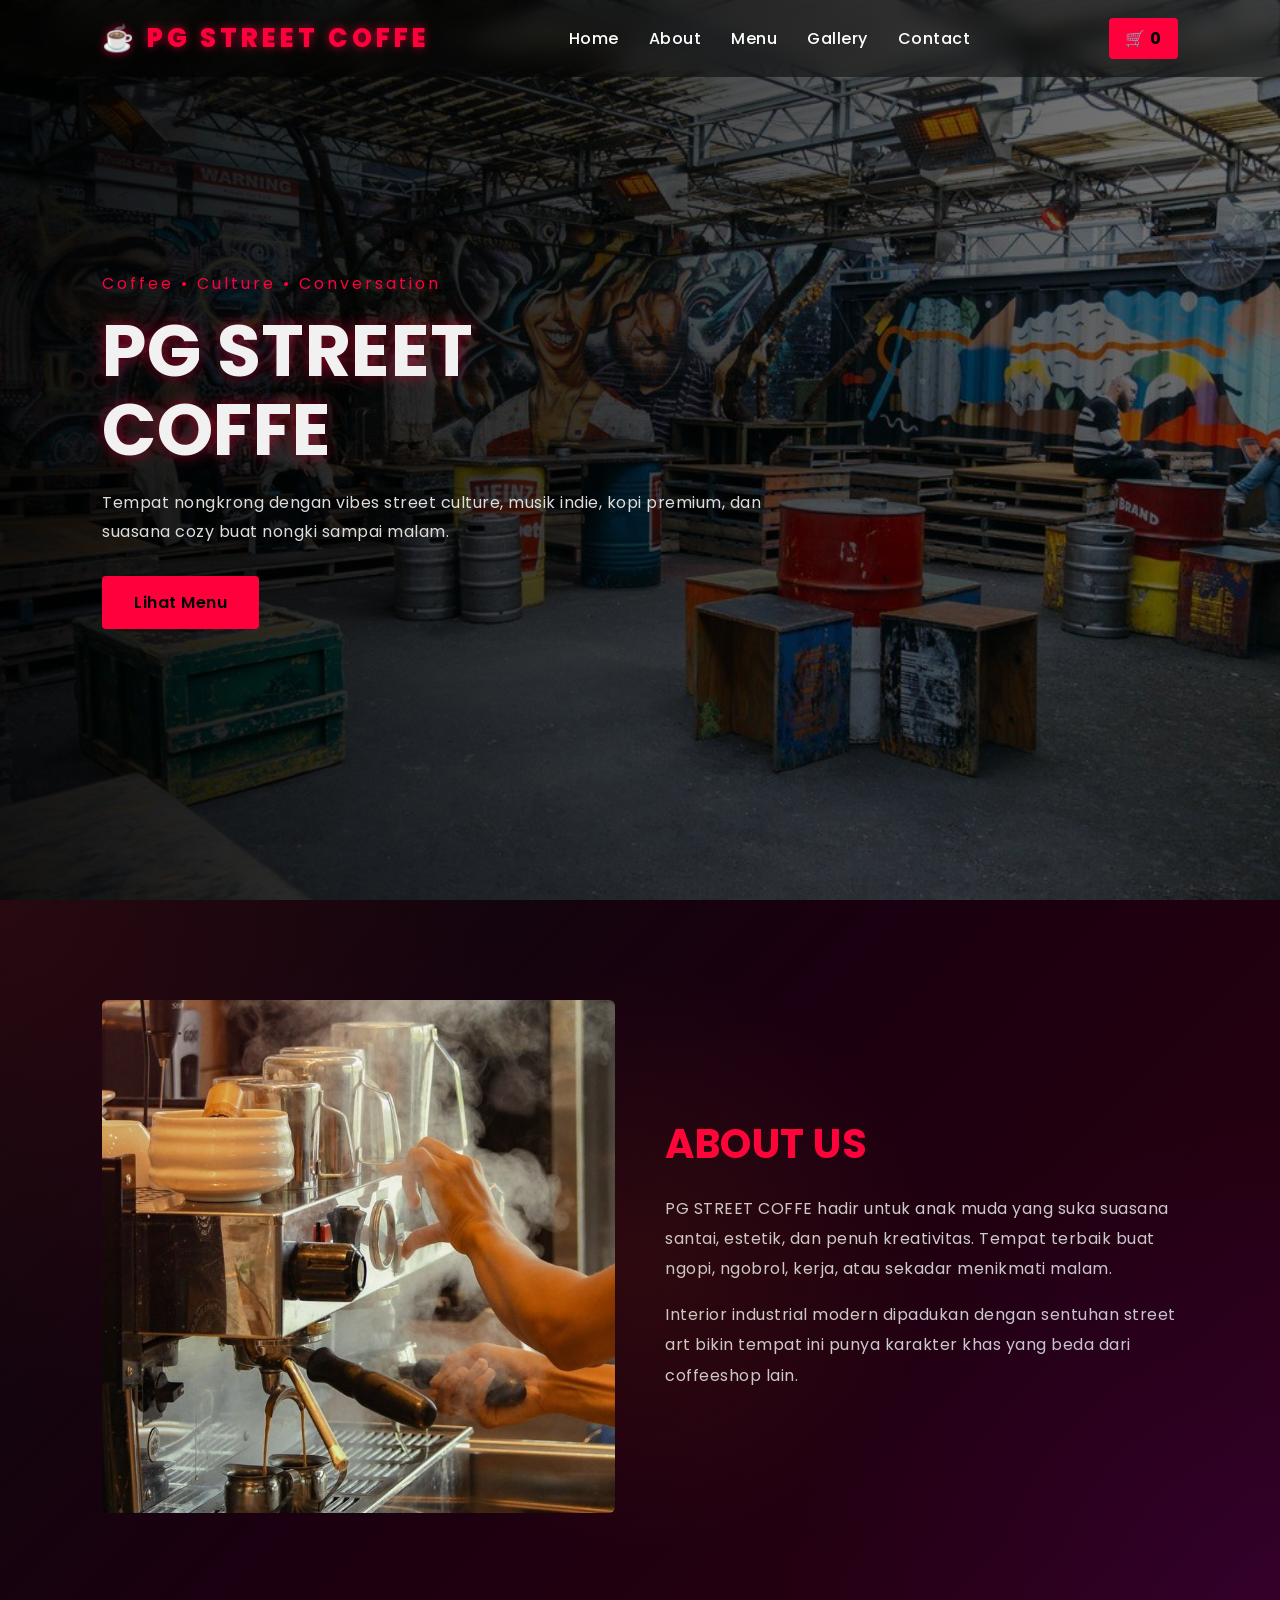
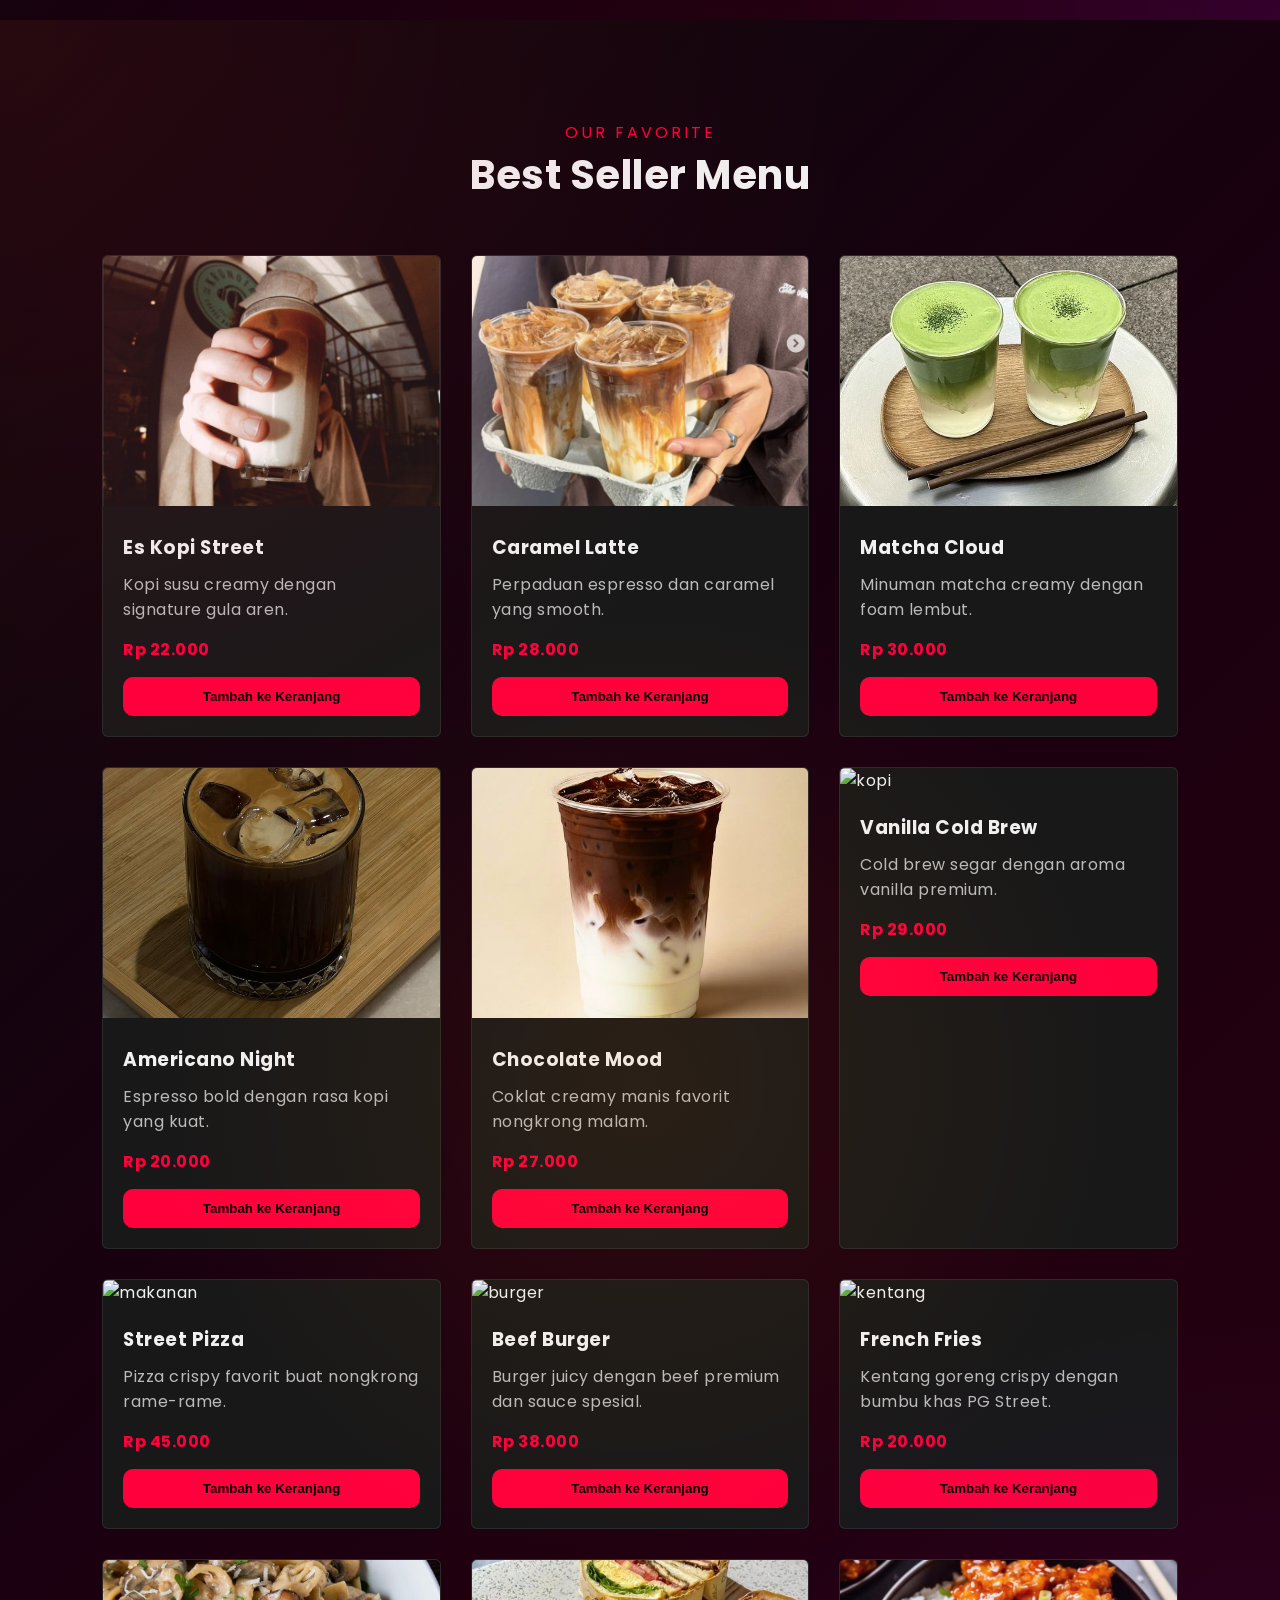
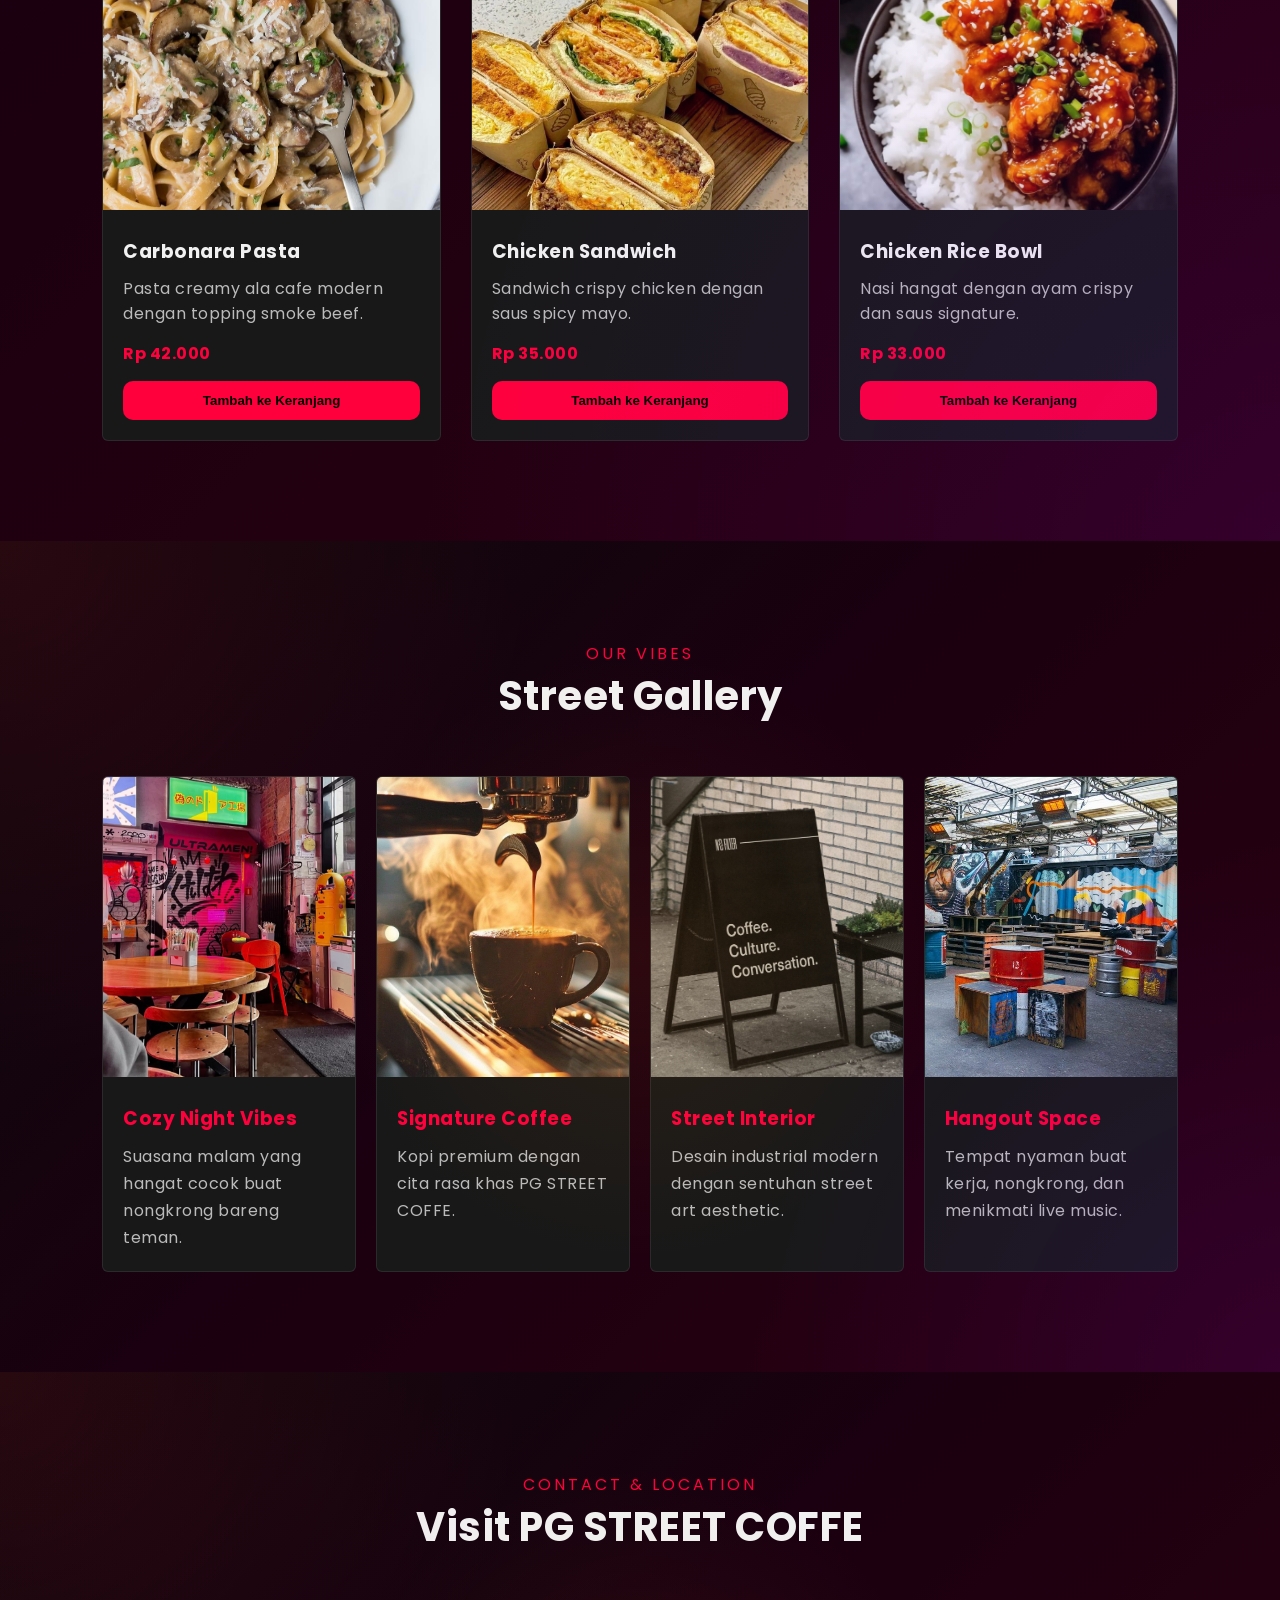
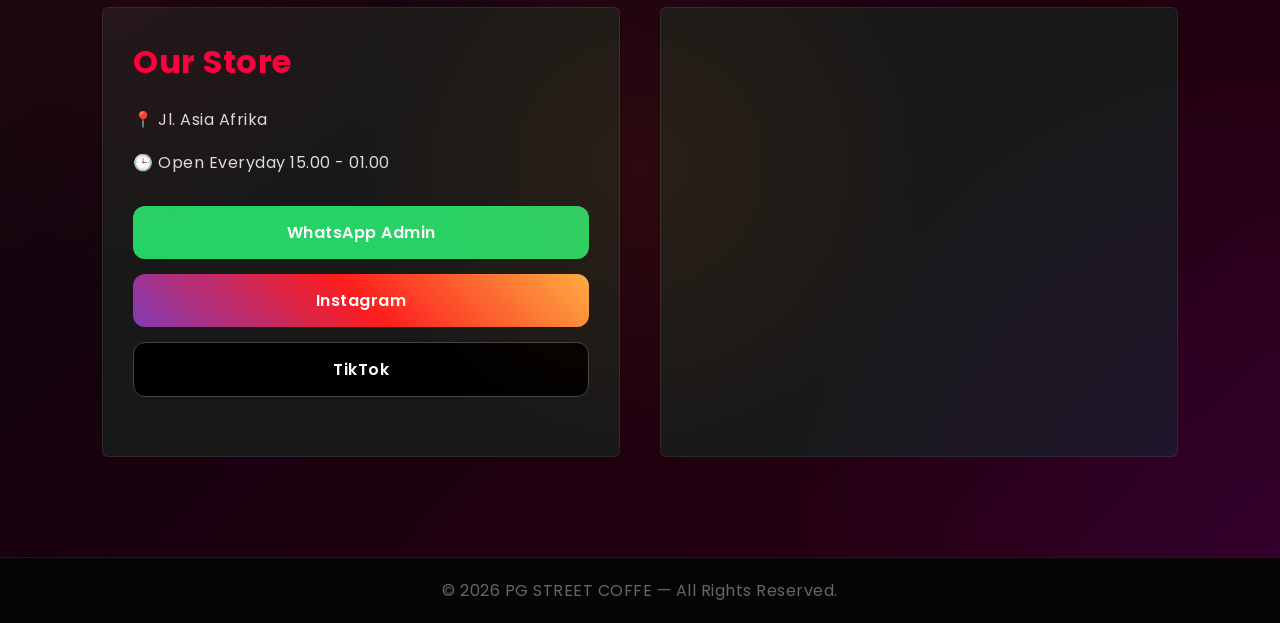
==== index.html @ f4e28481 "first commit" ====
<!DOCTYPE html>
<html lang="id">
<head>
  <meta charset="UTF-8" />
  <meta name="viewport" content="width=device-width, initial-scale=1.0" />
  <title>PG STREET COFFE</title>
  <link rel="stylesheet" href="style.css" />
  <link rel="preconnect" href="https://fonts.googleapis.com">
  <link rel="preconnect" href="https://fonts.gstatic.com" crossorigin>
  <link href="https://fonts.googleapis.com/css2?family=Poppins:wght@300;400;500;600;700&display=swap" rel="stylesheet">
</head>
<body>

  <!-- Navbar -->
  <header>
    <nav class="navbar">
      <h1 class="logo">☕ PG STREET COFFE</h1>

      <ul class="nav-links">
        <li><a href="#home">Home</a></li>
        <li><a href="#about">About</a></li>
        <li><a href="#menu">Menu</a></li>
        <li><a href="#gallery">Gallery</a></li>
        <li><a href="#contact">Contact</a></li>
      </ul>

      <a href="#checkout" class="cart-icon">
        🛒 <span id="cart-count">0</span>
      </a>

      <div class="menu-toggle" id="menu-toggle">
        <span></span>
        <span></span>
        <span></span>
      </div>
    </nav>
  </header>

  <!-- Hero -->
  <section class="hero" id="home">
    <div class="hero-overlay"></div>

    <div class="hero-content">
      <p class="tagline">Coffee • Culture • Conversation</p>
      <h2>PG STREET<br>COFFE</h2>
      <p class="desc">
        Tempat nongkrong dengan vibes street culture, musik indie,
        kopi premium, dan suasana cozy buat nongki sampai malam.
      </p>

      <a href="#menu" class="btn">Lihat Menu</a>
    </div>
  </section>

  <!-- About -->
  <section class="about" id="about">
    <div class="about-image">
      <img src="img/about.jpg" alt="coffee shop" />
    </div>

    <div class="about-text">
      <h2>ABOUT US</h2>
      <p>
        PG STREET COFFE hadir untuk anak muda yang suka suasana santai,
        estetik, dan penuh kreativitas. Tempat terbaik buat ngopi,
        ngobrol, kerja, atau sekadar menikmati malam.
      </p>

      <p>
        Interior industrial modern dipadukan dengan sentuhan street art
        bikin tempat ini punya karakter khas yang beda dari coffeeshop lain.
      </p>
    </div>
  </section>

  <!-- Menu -->
  <section class="menu" id="menu">
    <div class="section-title">
      <p>OUR FAVORITE</p>
      <h2>Best Seller Menu</h2>
    </div>

    <div class="menu-container">

      <div class="card">
        <img src="img/menu1.jpg" alt="kopi" />
        <div class="card-content">
          <h3>Es Kopi Street</h3>
          <p>Kopi susu creamy dengan signature gula aren.</p>
          <span>Rp 22.000</span>

          <button class="order-btn">Tambah ke Keranjang</button>
        </div>
      </div>

      <div class="card">
        <img src="img/menu2.jpg" alt="kopi" />
        <div class="card-content">
          <h3>Caramel Latte</h3>
          <p>Perpaduan espresso dan caramel yang smooth.</p>
          <span>Rp 28.000</span>

          <button class="order-btn">Tambah ke Keranjang</button>
        </div>
      </div>

      <div class="card">
        <img src="img/menu3.jpg" alt="kopi" />
        <div class="card-content">
          <h3>Matcha Cloud</h3>
          <p>Minuman matcha creamy dengan foam lembut.</p>
          <span>Rp 30.000</span>

          <button class="order-btn">Tambah ke Keranjang</button>
        </div>
      </div>

      <div class="card">
        <img src="img/menu4.jpg" alt="kopi" />
        <div class="card-content">
          <h3>Americano Night</h3>
          <p>Espresso bold dengan rasa kopi yang kuat.</p>
          <span>Rp 20.000</span>

          <button class="order-btn">Tambah ke Keranjang</button>
        </div>
      </div>

      <div class="card">
        <img src="img/menu5.jpg" alt="kopi" />
        <div class="card-content">
          <h3>Chocolate Mood</h3>
          <p>Coklat creamy manis favorit nongkrong malam.</p>
          <span>Rp 27.000</span>

          <button class="order-btn">Tambah ke Keranjang</button>
        </div>
      </div>

      <div class="card">
        <img src="img/menu6.jpg" alt="kopi" />
        <div class="card-content">
          <h3>Vanilla Cold Brew</h3>
          <p>Cold brew segar dengan aroma vanilla premium.</p>
          <span>Rp 29.000</span>

          <button class="order-btn">Tambah ke Keranjang</button>
        </div>
      </div>

      <!-- Menu Makanan -->

      <div class="card">
        <img src="https://images.unsplash.com/photo-1565299624946-b28f40a0ae38?q=80&w=1200&auto=format&fit=crop" alt="makanan" />
        <div class="card-content">
          <h3>Street Pizza</h3>
          <p>Pizza crispy favorit buat nongkrong rame-rame.</p>
          <span>Rp 45.000</span>

          <button class="order-btn">Tambah ke Keranjang</button>
        </div>
      </div>

      <div class="card">
        <img src="https://images.unsplash.com/photo-1550547660-d9450f859349?q=80&w=1200&auto=format&fit=crop" alt="burger" />
        <div class="card-content">
          <h3>Beef Burger</h3>
          <p>Burger juicy dengan beef premium dan sauce spesial.</p>
          <span>Rp 38.000</span>

          <button class="order-btn">Tambah ke Keranjang</button>
        </div>
      </div>

      <div class="card">
        <img src="https://images.unsplash.com/photo-1562967916-eb82221dfb92?q=80&w=1200&auto=format&fit=crop" alt="kentang" />
        <div class="card-content">
          <h3>French Fries</h3>
          <p>Kentang goreng crispy dengan bumbu khas PG Street.</p>
          <span>Rp 20.000</span>

          <button class="order-btn">Tambah ke Keranjang</button>
        </div>
      </div>

      <div class="card">
        <img src="img/makan4.jpg" alt="pasta" />
        <div class="card-content">
          <h3>Carbonara Pasta</h3>
          <p>Pasta creamy ala cafe modern dengan topping smoke beef.</p>
          <span>Rp 42.000</span>

          <button class="order-btn">Tambah ke Keranjang</button>
        </div>
      </div>

      <div class="card">
        <img src="img/makan5.jpg" alt="sandwich" />
        <div class="card-content">
          <h3>Chicken Sandwich</h3>
          <p>Sandwich crispy chicken dengan saus spicy mayo.</p>
          <span>Rp 35.000</span>

          <button class="order-btn">Tambah ke Keranjang</button>
        </div>
      </div>

      <div class="card">
        <img src="img/makan6.jpg" alt="rice bowl" />
        <div class="card-content">
          <h3>Chicken Rice Bowl</h3>
          <p>Nasi hangat dengan ayam crispy dan saus signature.</p>
          <span>Rp 33.000</span>

          <button class="order-btn">Tambah ke Keranjang</button>
        </div>
      </div>

    </div>
  </section>

  <!-- Gallery -->
  <section class="gallery" id="gallery">
    <div class="section-title">
      <p>OUR VIBES</p>
      <h2>Street Gallery</h2>
    </div>

    <div class="gallery-container">

      <div class="gallery-card">
        <img src="img/galery1.jpg" alt="gallery">
        <div class="gallery-info">
          <h3>Cozy Night Vibes</h3>
          <p>Suasana malam yang hangat cocok buat nongkrong bareng teman.</p>
        </div>
      </div>

      <div class="gallery-card">
        <img src="img/galery2.jpg" alt="gallery">
        <div class="gallery-info">
          <h3>Signature Coffee</h3>
          <p>Kopi premium dengan cita rasa khas PG STREET COFFE.</p>
        </div>
      </div>

      <div class="gallery-card">
        <img src="img/galery3.jpg" alt="gallery">
        <div class="gallery-info">
          <h3>Street Interior</h3>
          <p>Desain industrial modern dengan sentuhan street art aesthetic.</p>
        </div>
      </div>

      <div class="gallery-card">
        <img src="img/galery4.jpg" alt="gallery">
        <div class="gallery-info">
          <h3>Hangout Space</h3>
          <p>Tempat nyaman buat kerja, nongkrong, dan menikmati live music.</p>
        </div>
      </div>

    </div>
  </section>

  <!-- Contact -->
  <section class="contact" id="contact">

    <div class="section-title">
      <p>CONTACT & LOCATION</p>
      <h2>Visit PG STREET COFFE</h2>
    </div>

    <div class="contact-container">

      <div class="contact-box">
        <h2>Our Store</h2>

        <p>📍 Jl. Asia Afrika</p>
        <p>🕒 Open Everyday 15.00 - 01.00</p>

        <div class="social-icons">

          <a href="https://wa.me/6281234567890" target="_blank" class="social-btn whatsapp">
            WhatsApp Admin
          </a>

          <a href="https://instagram.com/pgstreetcoffe" target="_blank" class="social-btn instagram">
            Instagram
          </a>

          <a href="https://tiktok.com/@pgstreetcoffe" target="_blank" class="social-btn tiktok">
            TikTok
          </a>

        </div>
      </div>

      <div class="map-box">
        <iframe 
          src="https://www.google.com/maps/embed?pb=!1m18!1m12!1m3!1d3960.740470999212!2d107.60828687356543!3d-6.921597267744029!2m3!1f0!2f0!3f0!3m2!1i1024!2i768!4f13.1!3m3!1m2!1s0x2e68e62592fbeb5b%3A0x3f35bcf7f235386b!2sJl.%20Asia%20Afrika%2C%20Kota%20Bandung%2C%20Jawa%20Barat!5e0!3m2!1sid!2sid!4v1779712603893!5m2!1sid!2sid"
          width="100%"
          height="100%"
          style="border:0;"
          allowfullscreen=""
          loading="lazy">
        </iframe>
      </div>

    </div>
  </section>

  <!-- Sidebar Cart -->
  <div class="cart-sidebar" id="cart-sidebar">

    <div class="cart-header">
      <h2>🛒 Keranjang</h2>
      <button id="close-cart">✕</button>
    </div>

    <div class="cart-content">
      <h3>Menu Ditambahkan</h3>

      <div class="cart-items" id="cart-items">
        <p class="empty-cart">Belum ada menu ditambahkan.</p>
      </div>

      <p>Total Item : <span id="total-item">0</span></p>
      <p>Total Bayar : <span id="total-price">Rp 0</span></p>

      <h3>Pilih Pembayaran</h3>

      <div class="payment-methods">
        <button class="pay-btn">QRIS</button>
        <button class="pay-btn">Transfer Bank</button>
        <button class="pay-btn">Bayar Langsung</button>
      </div>

      <!-- Detail Pembayaran -->
      <div class="payment-detail" id="payment-detail"></div>

      <button class="checkout-btn" id="checkout-btn">
        Checkout Sekarang
      </button>

      <p id="success-message"></p>
    </div>
  </div>

  <!-- Overlay -->
  <div class="overlay" id="overlay"></div>

  <!-- Footer -->
  <footer>
    <p>© 2026 PG STREET COFFE — All Rights Reserved.</p>
  </footer>

  <script src="script.js"></script>
</body>
</html>
---- style.css ----
* {
  margin: 0;
  padding: 0;
  box-sizing: border-box;
  scroll-behavior: smooth;
}

body {
  font-family: 'Poppins', sans-serif;
  letter-spacing: 0.5px;
  background: #0a0a0a;
  color: #f1f1f1;
  background-image:
    linear-gradient(rgba(255,255,255,0.03) 1px, transparent 1px),
    linear-gradient(90deg, rgba(255,255,255,0.03) 1px, transparent 1px);
  background-size: 40px 40px;
}

/* Navbar */
header {
  position: fixed;
  width: 100%;
  top: 0;
  left: 0;
  z-index: 999;
  background: rgba(0,0,0,0.5);
  backdrop-filter: blur(10px);
}

.navbar {
  display: flex;
  justify-content: space-between;
  align-items: center;
  padding: 18px 8%;
  position: relative;
}

.logo {
  font-size: 1.6rem;
  font-weight: 800;
  color: #ff003c;
  letter-spacing: 4px;
  text-transform: uppercase;
  text-shadow: 0 0 10px rgba(255,0,60,0.7);
}

.nav-links {
  display: flex;
  list-style: none;
  gap: 30px;
}

.nav-links a {
  color: white;
  text-decoration: none;
  font-weight: 500;
  transition: 0.3s;
}

.nav-links a:hover {
  color: #ff003c;
}

.cart-icon {
  background: #ff003c;
  color: black !important;
  padding: 8px 16px;
  border-radius: 4px;
  font-weight: 700;
  text-decoration: none;
  display: flex;
  align-items: center;
  gap: 5px;
}

.cart-icon:hover {
  background: white;
}

.order-btn {
  margin-top: 15px;
  width: 100%;
  padding: 12px;
  border: none;
  border-radius: 10px;
  background: #ff003c;
  color: black;
  font-weight: 600;
  cursor: pointer;
  transition: 0.3s;
}

.order-btn:hover {
  background: white;
  transform: scale(1.03);
}

/* Hamburger */
.menu-toggle {
  display: none;
  position: relative;
  z-index: 1300;
  flex-direction: column;
  cursor: pointer;
  gap: 5px;
}

.menu-toggle span {
  width: 25px;
  height: 3px;
  background: #ff003c;
  box-shadow: 0 0 10px rgba(255,0,60,0.8);
}

/* Hero */
.hero {
  height: 100vh;
  background: url(img/bg.jpg) center/cover;
  position: relative;
  display: flex;
  align-items: center;
  padding: 0 8%;
}

.hero-overlay {
  position: absolute;
  inset: 0;
  background: linear-gradient(to right, rgba(0,0,0,0.9), rgba(0,0,0,0.5));
}

.hero-content {
  position: relative;
  z-index: 2;
  max-width: 700px;
}

.tagline {
  color: #ff003c;
  letter-spacing: 3px;
  margin-bottom: 15px;
}

.hero h2 {
  font-size: 4.5rem;
  line-height: 1.1;
  margin-bottom: 20px;
  text-transform: uppercase;
  text-shadow: 0 0 15px rgba(255,0,60,0.5);
}

.desc {
  color: #ddd;
  line-height: 1.8;
  margin-bottom: 30px;
}

.btn {
  display: inline-block;
  padding: 14px 32px;
  background: #ff003c;
  color: black;
  text-decoration: none;
  border-radius: 4px;
  font-weight: 600;
  transition: 0.3s;
}

.btn:hover {
  transform: translateY(-3px) scale(1.05);
  background: white;
  box-shadow: 0 0 20px rgba(255,0,60,0.7);
}

/* Shared Gradient Background */
.about,
.menu,
.gallery,
.contact {
  background: linear-gradient(
    135deg,
    #0a0a0a 0%,
    #1a0010 45%,
    #2b000f 100%
  );
  position: relative;
  overflow: hidden;
}

.about::before,
.menu::before,
.gallery::before,
.contact::before {
  content: '';
  position: absolute;
  inset: 0;
  background:
    radial-gradient(circle at top left, rgba(255,0,60,0.12), transparent 35%),
    radial-gradient(circle at bottom right, rgba(120,0,255,0.12), transparent 35%),
    radial-gradient(circle at center, rgba(255,120,0,0.08), transparent 40%);
  pointer-events: none;
}

/* About */
.about {
  display: grid;
  grid-template-columns: repeat(auto-fit, minmax(300px, 1fr));
  gap: 50px;
  align-items: center;
  padding: 100px 8%;
}

.about-image img {
  width: 100%;
  border-radius: 6px;
}

.about-text h2 {
  font-size: 2.5rem;
  margin-bottom: 20px;
  color: #ff003c;
}

.about-text p {
  line-height: 1.9;
  color: #ccc;
  margin-bottom: 15px;
}

/* Section Title */
.section-title {
  text-align: center;
  margin-bottom: 50px;
}

.section-title p {
  color: #ff003c;
  letter-spacing: 3px;
}

.section-title h2 {
  font-size: 2.5rem;
}

/* Menu */
.menu {
  padding: 100px 8%;
}

.menu-container {
  display: grid;
  grid-template-columns: repeat(auto-fit, minmax(250px, 1fr));
  gap: 30px;
}

.card {
  background: #181818;
  border: 1px solid rgba(255,255,255,0.08);
  border-radius: 6px;
  overflow: hidden;
  transition: 0.3s;
}

.card:hover {
  transform: translateY(-10px) rotate(-1deg);
  border-color: #ff003c;
  box-shadow: 0 0 20px rgba(255,0,60,0.4);
}

.card img {
  width: 100%;
  height: 250px;
  object-fit: cover;
}

.card-content {
  padding: 20px;
}

.card-content h3 {
  margin-bottom: 10px;
}

.card-content p {
  color: #bbb;
  margin-bottom: 15px;
}

.card-content span {
  color: #ff003c;
  font-weight: 700;
}

/* Gallery */
.gallery {
  padding: 100px 8%;
}

.gallery-container {
  display: grid;
  grid-template-columns: repeat(auto-fit, minmax(250px, 1fr));
  gap: 20px;
}

.gallery-card {
  background: #181818;
  border: 1px solid rgba(255,255,255,0.08);
  border-radius: 6px;
  overflow: hidden;
  transition: 0.3s;
}

.gallery-card:hover {
  transform: translateY(-8px) rotate(1deg);
  border-color: #ff003c;
  box-shadow: 0 0 20px rgba(255,0,60,0.4);
}

.gallery-container img {
  width: 100%;
  height: 300px;
  object-fit: cover;
  transition: 0.3s;
}

.gallery-container img:hover {
  transform: scale(1.05);
}

.gallery-info {
  padding: 20px;
}

.gallery-info h3 {
  margin-bottom: 10px;
  color: #ff003c;
}

.gallery-info p {
  color: #bbb;
  line-height: 1.7;
}

/* Contact */
.contact {
  padding: 100px 8%;
}

.contact-container {
  display: grid;
  grid-template-columns: repeat(auto-fit, minmax(320px, 1fr));
  gap: 40px;
  margin-top: 50px;
}

.contact-box,
.map-box {
  background: #181818;
  border: 1px solid rgba(255,255,255,0.08);
  border-radius: 6px;
  overflow: hidden;
  padding: 30px;
}

.contact-box h2 {
  font-size: 2rem;
  margin-bottom: 20px;
  color: #ff003c;
}

.contact-box p {
  margin-bottom: 15px;
  color: #ddd;
  line-height: 1.7;
}

.social-icons {
  display: flex;
  flex-direction: column;
  gap: 15px;
  margin-top: 30px;
}

.social-btn {
  text-decoration: none;
  padding: 14px;
  border-radius: 12px;
  text-align: center;
  font-weight: 600;
  transition: 0.3s;
  color: white;
}

.social-btn:hover {
  transform: translateY(-3px) scale(1.03);
  box-shadow: 0 0 15px rgba(255,0,60,0.5);
}

.whatsapp {
  background: #25D366;
}

.instagram {
  background: linear-gradient(45deg, #833AB4, #FD1D1D, #FCAF45);
}

.tiktok {
  background: #000;
  border: 1px solid #444;
}

.map-box {
  min-height: 450px;
  padding: 0;
}

.map-box iframe {
  width: 100%;
  height: 100%;
}

/* Checkout */
/* Sidebar Cart */
.cart-sidebar {
  position: fixed;
  top: 0;
  right: -400px;
  width: 350px;
  height: 100vh;
  background: #161616;
  z-index: 2000;
  transition: 0.4s;
  box-shadow: -5px 0 20px rgba(0,0,0,0.5);
  padding: 25px;
  overflow-y: auto;
  scrollbar-width: thin;
  scrollbar-color: #f5b041 #222;
}

.cart-sidebar.active {
  right: 0;
}

.cart-header {
  display: flex;
  justify-content: space-between;
  align-items: center;
  margin-bottom: 30px;
}

.cart-header h2 {
  color: #ff003c;
}

#close-cart {
  background: transparent;
  border: none;
  color: white;
  font-size: 1.5rem;
  cursor: pointer;
}

.cart-sidebar::-webkit-scrollbar {
  width: 8px;
}

.cart-sidebar::-webkit-scrollbar-track {
  background: #222;
}

.cart-sidebar::-webkit-scrollbar-thumb {
  background: #ff003c;
  border-radius: 6px;
}

.cart-content {
  padding-bottom: 120px;
}

.cart-items {
  margin-bottom: 25px;
}

.cart-item {
  display: flex;
  justify-content: space-between;
  align-items: center;
  background: #222;
  padding: 12px 15px;
  border-radius: 12px;
  margin-bottom: 12px;
}

.cart-item h4 {
  font-size: 0.95rem;
  margin-bottom: 5px;
}

.cart-item span {
  color: #ff003c;
  font-weight: 600;
}

.empty-cart {
  color: #777;
  font-size: 0.95rem;
}

.cart-content p {
  margin-bottom: 15px;
  color: #ddd;
}

.cart-content h3 {
  margin-top: 30px;
  margin-bottom: 15px;
}

.payment-methods {
  display: flex;
  flex-direction: column;
  gap: 12px;
  margin-bottom: 25px;
}

.pay-btn {
  padding: 14px;
  border: none;
  border-radius: 12px;
  background: #2a2a2a;
  color: white;
  cursor: pointer;
  transition: 0.3s;
}

.pay-btn:hover,
.pay-btn.active {
  background: #ff003c;
  color: black;
}

.checkout-btn {
  width: 100%;
  padding: 15px;
  border: none;
  border-radius: 4px;
  background: #ff003c;
  color: black;
  font-weight: 700;
  cursor: pointer;
  transition: 0.3s;
}

.checkout-btn:hover {
  background: white;
}

#success-message {
  margin-top: 20px;
  color: #ff003c;
  font-weight: 600;
}

.payment-detail {
  margin-bottom: 25px;
  background: #222;
  padding: 20px;
  border-radius: 15px;
  display: none;
}

.payment-detail.active {
  display: block;
}

.payment-detail img {
  width: 200px;
  margin-top: 15px;
  border-radius: 10px;
}

.payment-detail p {
  color: #ddd;
  margin-top: 10px;
  line-height: 1.7;
}

.overlay {
  position: fixed;
  inset: 0;
  background: rgba(0,0,0,0.5);
  opacity: 0;
  visibility: hidden;
  transition: 0.3s;
  z-index: 1500;
}

.overlay.active {
  opacity: 1;
  visibility: visible;
}

/* Footer */
footer {
  padding: 20px;
  text-align: center;
  background: #050505;
  color: #666;
  border-top: 1px solid rgba(255,0,60,0.3);
}

/* Responsive */
@media(max-width: 768px) {

  .hero h2 {
    font-size: 2.5rem;
  }

  .navbar {
    position: relative;
  }

  .nav-links {
    position: fixed;
    top: 0;
    right: -100%;
    width: 260px;
    height: 100vh;
    background: #111;
    flex-direction: column;
    padding: 100px 40px;
    transition: 0.4s;
    z-index: 1200;
  }

  .nav-links.active {
    right: 0;
  }

  .cart-icon {
    position: absolute;
    right: 60px;
    top: 50%;
    transform: translateY(-50%);
    padding: 8px 14px;
    font-size: 0.95rem;
    display: flex;
    align-items: center;
    gap: 5px;
  }

  .menu-toggle {
    display: flex;
    z-index: 1300;
  }
}
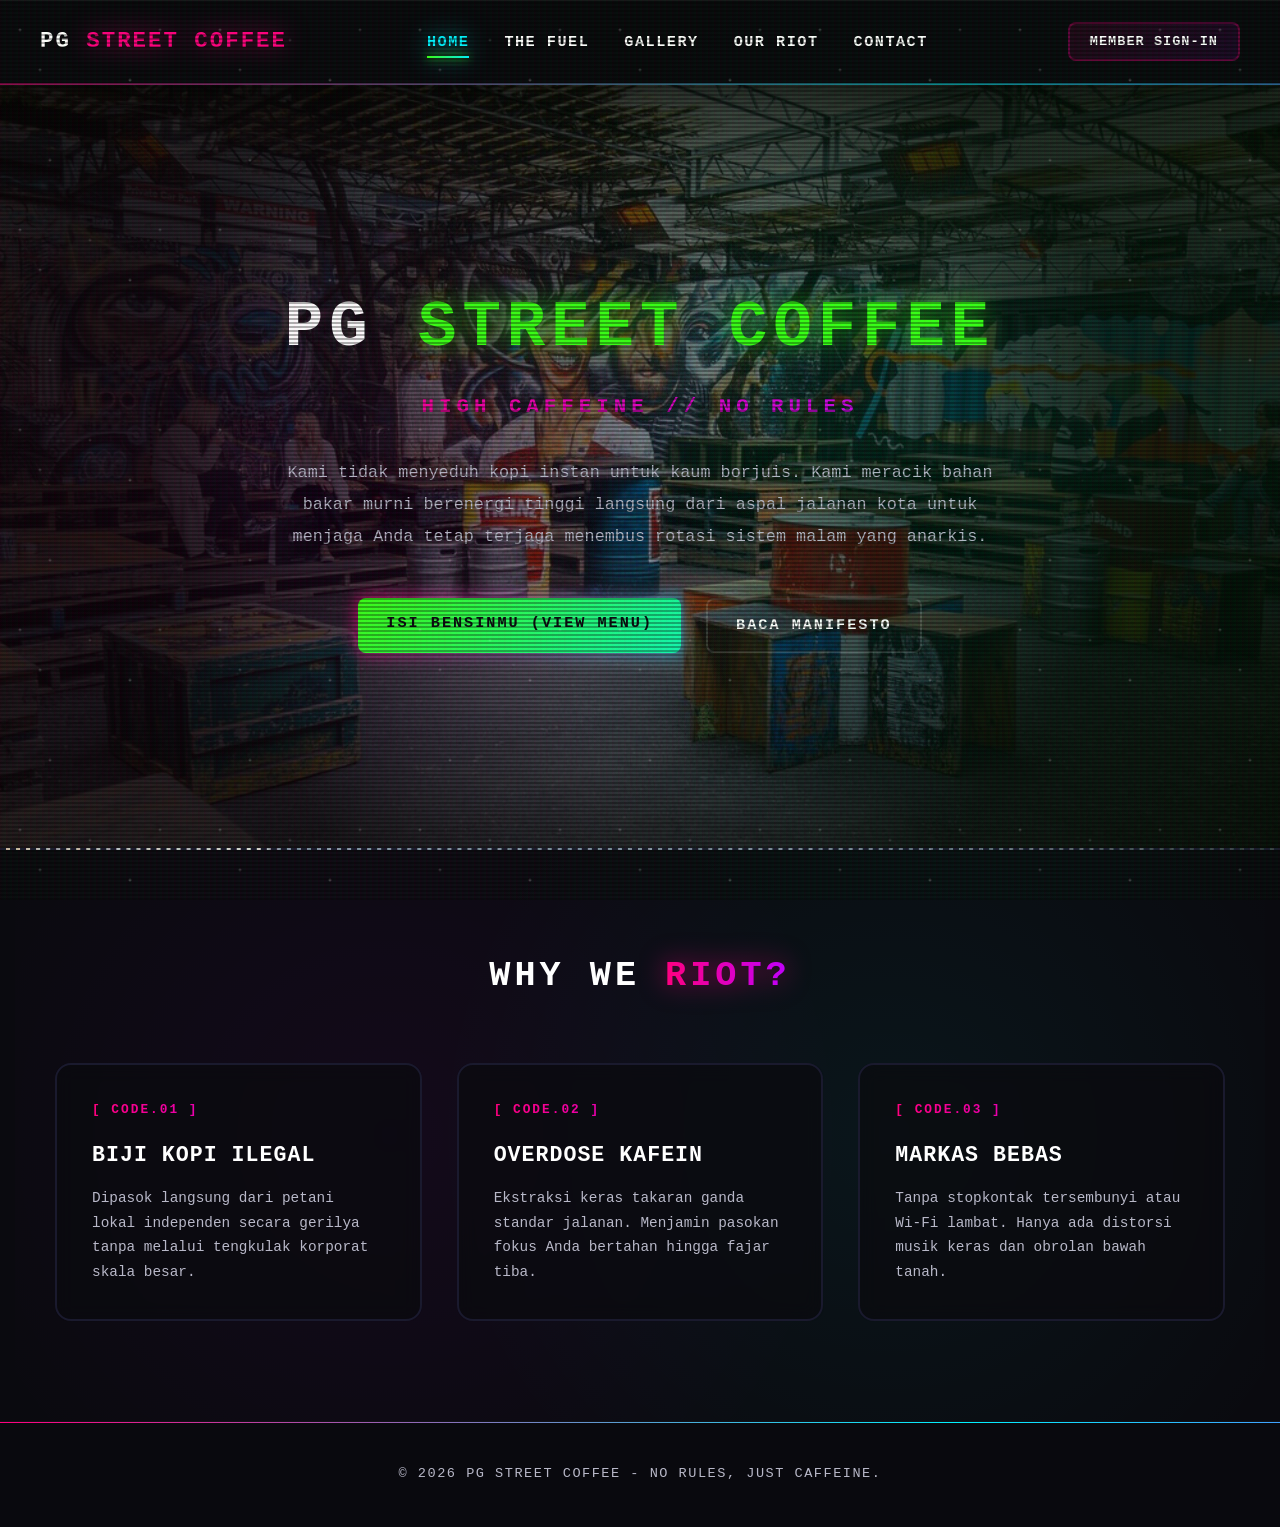
==== commit 3c1c88e5: "Perbaikan semua file" ====
--- a/index.html
+++ b/index.html
@@ -1,360 +1,174 @@
 <!DOCTYPE html>
 <html lang="id">
 <head>
-  <meta charset="UTF-8" />
-  <meta name="viewport" content="width=device-width, initial-scale=1.0" />
-  <title>PG STREET COFFE</title>
-  <link rel="stylesheet" href="style.css" />
-  <link rel="preconnect" href="https://fonts.googleapis.com">
-  <link rel="preconnect" href="https://fonts.gstatic.com" crossorigin>
-  <link href="https://fonts.googleapis.com/css2?family=Poppins:wght@300;400;500;600;700&display=swap" rel="stylesheet">
+    <meta charset="UTF-8">
+    <meta name="viewport" content="width=device-width, initial-scale=1.0">
+    <title>PG STREET COFFEE</title>
+    <link rel="stylesheet" href="style.css">
 </head>
 <body>
 
-  <!-- Navbar -->
-  <header>
     <nav class="navbar">
-      <h1 class="logo">☕ PG STREET COFFE</h1>
+        <button id="hamburger-menu" class="hamburger">&#9776;</button>
+        <div class="nav-logo">PG <span>STREET COFFEE</span></div>
+        <ul class="nav-links" id="nav-links-container">
+            <li><a href="index.html" class="active-page">HOME</a></li>
+            <li><a href="menu.html">THE FUEL</a></li>
+            <li><a href="gallery.html">GALLERY</a></li>
+            <li><a href="about.html">OUR RIOT</a></li>
+            <li><a href="contact.html">CONTACT</a></li>
+            <li class="auth-only hidden"><a href="dashboard.html">DASHBOARD</a></li>
+            <li class="auth-only hidden"><a href="profile.html">PROFILE</a></li>
+        </ul>
+        <div class="nav-actions">
+            <a href="#" id="cart-trigger" class="cart-punk-link auth-only">
+                <span class="cart-punk-icon">🛒</span>
+                <span id="cart-count" class="cart-punk-badge">0</span>
+            </a>
+            <button id="auth-trigger" class="btn-nav">MEMBER SIGN-IN</button>
+        </div>
+    </nav>
 
-      <ul class="nav-links">
-        <li><a href="#home">Home</a></li>
-        <li><a href="#about">About</a></li>
-        <li><a href="#menu">Menu</a></li>
-        <li><a href="#gallery">Gallery</a></li>
-        <li><a href="#contact">Contact</a></li>
-      </ul>
+    <header class="hero">
+        <div class="hero-content">
+            <h1 class="brand-logo">PG <span>STREET COFFEE</span></h1>
+            <div class="tagline">HIGH CAFFEINE // NO RULES</div>
+            <p class="sub-tagline">
+                Kami tidak menyeduh kopi instan untuk kaum borjuis. Kami meracik bahan bakar murni 
+                berenergi tinggi langsung dari aspal jalanan kota untuk menjaga Anda tetap terjaga 
+                menembus rotasi sistem malam yang anarkis.
+            </p>
+            <div class="hero-buttons">
+                <a href="menu.html" class="btn-punk">ISI BENSINMU (VIEW MENU)</a>
+                <a href="about.html" class="btn-punk-outline">BACA MANIFESTO</a>
+            </div>
+        </div>
+    </header>
 
-      <a href="#checkout" class="cart-icon">
-        🛒 <span id="cart-count">0</span>
-      </a>
+    <section class="highlight-section">
+        <h2 class="section-title">WHY WE <span>RIOT?</span></h2>
+        <div class="highlight-grid">
+            <div class="highlight-card">
+                <span class="card-tag">[ CODE.01 ]</span>
+                <h3>BIJI KOPI ILEGAL</h3>
+                <p>Dipasok langsung dari petani lokal independen secara gerilya tanpa melalui tengkulak korporat skala besar.</p>
+            </div>
+            <div class="highlight-card">
+                <span class="card-tag">[ CODE.02 ]</span>
+                <h3>OVERDOSE KAFEIN</h3>
+                <p>Ekstraksi keras takaran ganda standar jalanan. Menjamin pasokan fokus Anda bertahan hingga fajar tiba.</p>
+            </div>
+            <div class="highlight-card">
+                <span class="card-tag">[ CODE.03 ]</span>
+                <h3>MARKAS BEBAS</h3>
+                <p>Tanpa stopkontak tersembunyi atau Wi-Fi lambat. Hanya ada distorsi musik keras dan obrolan bawah tanah.</p>
+            </div>
+        </div>
+    </section>
 
-      <div class="menu-toggle" id="menu-toggle">
-        <span></span>
-        <span></span>
-        <span></span>
-      </div>
-    </nav>
-  </header>
-
-  <!-- Hero -->
-  <section class="hero" id="home">
-    <div class="hero-overlay"></div>
-
-    <div class="hero-content">
-      <p class="tagline">Coffee • Culture • Conversation</p>
-      <h2>PG STREET<br>COFFE</h2>
-      <p class="desc">
-        Tempat nongkrong dengan vibes street culture, musik indie,
-        kopi premium, dan suasana cozy buat nongki sampai malam.
-      </p>
-
-      <a href="#menu" class="btn">Lihat Menu</a>
-    </div>
-  </section>
-
-  <!-- About -->
-  <section class="about" id="about">
-    <div class="about-image">
-      <img src="img/about.jpg" alt="coffee shop" />
+    <!-- AUTH MODAL -->
+    <div class="auth-modal" id="auth-modal">
+        <div class="modal-box">
+            <button class="close-btn" id="close-auth">&times;</button>
+            <div id="login-form-wrapper">
+                <h2 class="modal-title">SQUAD <span>SIGN-IN</span></h2>
+                <form id="login-form">
+                    <div class="input-group">
+                        <label>SQUAD EMAIL</label>
+                        <input type="email" required placeholder="rebel@cyber.com">
+                    </div>
+                    <div class="input-group">
+                        <label>PASSWORD SECURITY</label>
+                        <input type="password" required placeholder="••••••••">
+                    </div>
+                    <button type="submit" class="btn-punk btn-block">MASUK MARKAS</button>
+                </form>
+                <p class="switch-text">Belum terdaftar? <a href="#" id="to-register">Buat ID Rebel Baru</a></p>
+            </div>
+            <div id="register-form-wrapper" class="hidden">
+                <h2 class="modal-title">CREATE <span>REBEL ID</span></h2>
+                <form id="register-form">
+                    <div class="input-group">
+                        <label>NAMA ALIAS (NICKNAME)</label>
+                        <input type="text" required placeholder="X-Graffiti-X">
+                    </div>
+                    <div class="input-group">
+                        <label>SQUAD EMAIL</label>
+                        <input type="email" required placeholder="rebel@cyber.com">
+                    </div>
+                    <div class="input-group">
+                        <label>PASSWORD SECURITY</label>
+                        <input type="password" required placeholder="••••••••">
+                    </div>
+                    <button type="submit" class="btn-punk btn-block">DAFTARKAN SQUAD</button>
+                </form>
+                <p class="switch-text">Sudah punya ID? <a href="#" id="to-login">Kembali Login</a></p>
+            </div>
+        </div>
     </div>
 
-    <div class="about-text">
-      <h2>ABOUT US</h2>
-      <p>
-        PG STREET COFFE hadir untuk anak muda yang suka suasana santai,
-        estetik, dan penuh kreativitas. Tempat terbaik buat ngopi,
-        ngobrol, kerja, atau sekadar menikmati malam.
-      </p>
-
-      <p>
-        Interior industrial modern dipadukan dengan sentuhan street art
-        bikin tempat ini punya karakter khas yang beda dari coffeeshop lain.
-      </p>
-    </div>
-  </section>
-
-  <!-- Menu -->
-  <section class="menu" id="menu">
-    <div class="section-title">
-      <p>OUR FAVORITE</p>
-      <h2>Best Seller Menu</h2>
+    <!-- CART MODAL -->
+    <div class="auth-modal" id="cart-modal">
+        <div class="modal-box" style="border-color: #ff007f; box-shadow: 10px 10px 0px #39ff14;">
+            <button class="close-btn" id="close-cart">&times;</button>
+            <h2 class="modal-title">YOUR <span>ORDERS</span></h2>
+            <div id="cart-items-container" style="max-height: 240px; overflow-y: auto; margin-bottom: 20px;"></div>
+            <div style="display: flex; justify-content: space-between; border-top: 2px dashed #222; padding-top: 15px; margin-bottom: 25px; font-size: 1.2rem;">
+                <span>TOTAL BELANJA:</span>
+                <span id="cart-total-price" style="color: #39ff14;">IDR 0K</span>
+            </div>
+            <button id="btn-next-checkout" class="btn-punk btn-block">LANJUT KE PEMBAYARAN</button>
+        </div>
     </div>
 
-    <div class="menu-container">
-
-      <div class="card">
-        <img src="img/menu1.jpg" alt="kopi" />
-        <div class="card-content">
-          <h3>Es Kopi Street</h3>
-          <p>Kopi susu creamy dengan signature gula aren.</p>
-          <span>Rp 22.000</span>
-
-          <button class="order-btn">Tambah ke Keranjang</button>
+    <!-- CHECKOUT MODAL -->
+    <div class="auth-modal" id="checkout-modal">
+        <div class="modal-box" style="border-color: #39ff14; box-shadow: 10px 10px 0px #ff007f;">
+            <button class="close-btn" id="close-checkout">&times;</button>
+            <h2 class="modal-title">PILIH <span>PAYMENT</span></h2>
+            <div style="margin-bottom: 30px;">
+                <div class="method-group-punk">
+                    <label class="method-option">
+                        <input type="radio" name="punk-pay" value="qris" checked>
+                        <div class="method-card">
+                            <span class="method-icon">📱 QR</span>
+                            <div class="method-text">
+                                <h4>QRIS</h4>
+                                <p>Pindai QR untuk pembayaran cepat.</p>
+                            </div>
+                        </div>
+                    </label>
+                    <label class="method-option">
+                        <input type="radio" name="punk-pay" value="bank">
+                        <div class="method-card">
+                            <span class="method-icon">🏦</span>
+                            <div class="method-text">
+                                <h4>TRANSFER BANK</h4>
+                                <p>Instruksi transfer dan nomor rekening akan ditampilkan.</p>
+                            </div>
+                        </div>
+                    </label>
+                    <label class="method-option">
+                        <input type="radio" name="punk-pay" value="cod">
+                        <div class="method-card">
+                            <span class="method-icon">💵</span>
+                            <div class="method-text">
+                                <h4>CASH ON DELIVERY</h4>
+                                <p>Bayar tunai di tempat kurir.</p>
+                            </div>
+                        </div>
+                    </label>
+                </div>
+            </div>
+            <button id="btn-checkout-punk" class="btn-punk btn-block" style="background-color: #39ff14; color: #000; border-color: #ff007f;">KONFIRMASI & BAYAR</button>
         </div>
-      </div>
-
-      <div class="card">
-        <img src="img/menu2.jpg" alt="kopi" />
-        <div class="card-content">
-          <h3>Caramel Latte</h3>
-          <p>Perpaduan espresso dan caramel yang smooth.</p>
-          <span>Rp 28.000</span>
-
-          <button class="order-btn">Tambah ke Keranjang</button>
-        </div>
-      </div>
-
-      <div class="card">
-        <img src="img/menu3.jpg" alt="kopi" />
-        <div class="card-content">
-          <h3>Matcha Cloud</h3>
-          <p>Minuman matcha creamy dengan foam lembut.</p>
-          <span>Rp 30.000</span>
-
-          <button class="order-btn">Tambah ke Keranjang</button>
-        </div>
-      </div>
-
-      <div class="card">
-        <img src="img/menu4.jpg" alt="kopi" />
-        <div class="card-content">
-          <h3>Americano Night</h3>
-          <p>Espresso bold dengan rasa kopi yang kuat.</p>
-          <span>Rp 20.000</span>
-
-          <button class="order-btn">Tambah ke Keranjang</button>
-        </div>
-      </div>
-
-      <div class="card">
-        <img src="img/menu5.jpg" alt="kopi" />
-        <div class="card-content">
-          <h3>Chocolate Mood</h3>
-          <p>Coklat creamy manis favorit nongkrong malam.</p>
-          <span>Rp 27.000</span>
-
-          <button class="order-btn">Tambah ke Keranjang</button>
-        </div>
-      </div>
-
-      <div class="card">
-        <img src="img/menu6.jpg" alt="kopi" />
-        <div class="card-content">
-          <h3>Vanilla Cold Brew</h3>
-          <p>Cold brew segar dengan aroma vanilla premium.</p>
-          <span>Rp 29.000</span>
-
-          <button class="order-btn">Tambah ke Keranjang</button>
-        </div>
-      </div>
-
-      <!-- Menu Makanan -->
-
-      <div class="card">
-        <img src="https://images.unsplash.com/photo-1565299624946-b28f40a0ae38?q=80&w=1200&auto=format&fit=crop" alt="makanan" />
-        <div class="card-content">
-          <h3>Street Pizza</h3>
-          <p>Pizza crispy favorit buat nongkrong rame-rame.</p>
-          <span>Rp 45.000</span>
-
-          <button class="order-btn">Tambah ke Keranjang</button>
-        </div>
-      </div>
-
-      <div class="card">
-        <img src="https://images.unsplash.com/photo-1550547660-d9450f859349?q=80&w=1200&auto=format&fit=crop" alt="burger" />
-        <div class="card-content">
-          <h3>Beef Burger</h3>
-          <p>Burger juicy dengan beef premium dan sauce spesial.</p>
-          <span>Rp 38.000</span>
-
-          <button class="order-btn">Tambah ke Keranjang</button>
-        </div>
-      </div>
-
-      <div class="card">
-        <img src="https://images.unsplash.com/photo-1562967916-eb82221dfb92?q=80&w=1200&auto=format&fit=crop" alt="kentang" />
-        <div class="card-content">
-          <h3>French Fries</h3>
-          <p>Kentang goreng crispy dengan bumbu khas PG Street.</p>
-          <span>Rp 20.000</span>
-
-          <button class="order-btn">Tambah ke Keranjang</button>
-        </div>
-      </div>
-
-      <div class="card">
-        <img src="img/makan4.jpg" alt="pasta" />
-        <div class="card-content">
-          <h3>Carbonara Pasta</h3>
-          <p>Pasta creamy ala cafe modern dengan topping smoke beef.</p>
-          <span>Rp 42.000</span>
-
-          <button class="order-btn">Tambah ke Keranjang</button>
-        </div>
-      </div>
-
-      <div class="card">
-        <img src="img/makan5.jpg" alt="sandwich" />
-        <div class="card-content">
-          <h3>Chicken Sandwich</h3>
-          <p>Sandwich crispy chicken dengan saus spicy mayo.</p>
-          <span>Rp 35.000</span>
-
-          <button class="order-btn">Tambah ke Keranjang</button>
-        </div>
-      </div>
-
-      <div class="card">
-        <img src="img/makan6.jpg" alt="rice bowl" />
-        <div class="card-content">
-          <h3>Chicken Rice Bowl</h3>
-          <p>Nasi hangat dengan ayam crispy dan saus signature.</p>
-          <span>Rp 33.000</span>
-
-          <button class="order-btn">Tambah ke Keranjang</button>
-        </div>
-      </div>
-
-    </div>
-  </section>
-
-  <!-- Gallery -->
-  <section class="gallery" id="gallery">
-    <div class="section-title">
-      <p>OUR VIBES</p>
-      <h2>Street Gallery</h2>
     </div>
 
-    <div class="gallery-container">
+    <footer>
+        <p>&copy; 2026 PG STREET COFFEE - NO RULES, JUST CAFFEINE.</p>
+    </footer>
 
-      <div class="gallery-card">
-        <img src="img/galery1.jpg" alt="gallery">
-        <div class="gallery-info">
-          <h3>Cozy Night Vibes</h3>
-          <p>Suasana malam yang hangat cocok buat nongkrong bareng teman.</p>
-        </div>
-      </div>
-
-      <div class="gallery-card">
-        <img src="img/galery2.jpg" alt="gallery">
-        <div class="gallery-info">
-          <h3>Signature Coffee</h3>
-          <p>Kopi premium dengan cita rasa khas PG STREET COFFE.</p>
-        </div>
-      </div>
-
-      <div class="gallery-card">
-        <img src="img/galery3.jpg" alt="gallery">
-        <div class="gallery-info">
-          <h3>Street Interior</h3>
-          <p>Desain industrial modern dengan sentuhan street art aesthetic.</p>
-        </div>
-      </div>
-
-      <div class="gallery-card">
-        <img src="img/galery4.jpg" alt="gallery">
-        <div class="gallery-info">
-          <h3>Hangout Space</h3>
-          <p>Tempat nyaman buat kerja, nongkrong, dan menikmati live music.</p>
-        </div>
-      </div>
-
-    </div>
-  </section>
-
-  <!-- Contact -->
-  <section class="contact" id="contact">
-
-    <div class="section-title">
-      <p>CONTACT & LOCATION</p>
-      <h2>Visit PG STREET COFFE</h2>
-    </div>
-
-    <div class="contact-container">
-
-      <div class="contact-box">
-        <h2>Our Store</h2>
-
-        <p>📍 Jl. Asia Afrika</p>
-        <p>🕒 Open Everyday 15.00 - 01.00</p>
-
-        <div class="social-icons">
-
-          <a href="https://wa.me/6281234567890" target="_blank" class="social-btn whatsapp">
-            WhatsApp Admin
-          </a>
-
-          <a href="https://instagram.com/pgstreetcoffe" target="_blank" class="social-btn instagram">
-            Instagram
-          </a>
-
-          <a href="https://tiktok.com/@pgstreetcoffe" target="_blank" class="social-btn tiktok">
-            TikTok
-          </a>
-
-        </div>
-      </div>
-
-      <div class="map-box">
-        <iframe 
-          src="https://www.google.com/maps/embed?pb=!1m18!1m12!1m3!1d3960.740470999212!2d107.60828687356543!3d-6.921597267744029!2m3!1f0!2f0!3f0!3m2!1i1024!2i768!4f13.1!3m3!1m2!1s0x2e68e62592fbeb5b%3A0x3f35bcf7f235386b!2sJl.%20Asia%20Afrika%2C%20Kota%20Bandung%2C%20Jawa%20Barat!5e0!3m2!1sid!2sid!4v1779712603893!5m2!1sid!2sid"
-          width="100%"
-          height="100%"
-          style="border:0;"
-          allowfullscreen=""
-          loading="lazy">
-        </iframe>
-      </div>
-
-    </div>
-  </section>
-
-  <!-- Sidebar Cart -->
-  <div class="cart-sidebar" id="cart-sidebar">
-
-    <div class="cart-header">
-      <h2>🛒 Keranjang</h2>
-      <button id="close-cart">✕</button>
-    </div>
-
-    <div class="cart-content">
-      <h3>Menu Ditambahkan</h3>
-
-      <div class="cart-items" id="cart-items">
-        <p class="empty-cart">Belum ada menu ditambahkan.</p>
-      </div>
-
-      <p>Total Item : <span id="total-item">0</span></p>
-      <p>Total Bayar : <span id="total-price">Rp 0</span></p>
-
-      <h3>Pilih Pembayaran</h3>
-
-      <div class="payment-methods">
-        <button class="pay-btn">QRIS</button>
-        <button class="pay-btn">Transfer Bank</button>
-        <button class="pay-btn">Bayar Langsung</button>
-      </div>
-
-      <!-- Detail Pembayaran -->
-      <div class="payment-detail" id="payment-detail"></div>
-
-      <button class="checkout-btn" id="checkout-btn">
-        Checkout Sekarang
-      </button>
-
-      <p id="success-message"></p>
-    </div>
-  </div>
-
-  <!-- Overlay -->
-  <div class="overlay" id="overlay"></div>
-
-  <!-- Footer -->
-  <footer>
-    <p>© 2026 PG STREET COFFE — All Rights Reserved.</p>
-  </footer>
-
-  <script src="script.js"></script>
+    <div id="toast-container" class="toast-container"></div>
+    <script src="main.js"></script>
 </body>
 </html>
--- a/style.css
+++ b/style.css
@@ -1,655 +1,3116 @@
+/* ==========================================================================
+   1. GLOBAL SYSTEM DEFINITIONS & PREMIUM EFFECT RESET
+   ========================================================================== */
+:root {
+    --bg-dark: #0a0a0f;
+    --bg-card: rgba(12, 12, 20, 0.85);
+    --neon-green: #39ff14;
+    --neon-pink: #ff007f;
+    --neon-cyan: #00f2fe;
+    --neon-yellow: #f7ff00;
+    --neon-purple: #bf00ff;
+    --neon-orange: #ff6a00;
+    --neon-red: #ff0040;
+    --neon-blue: #0066ff;
+    --text-light: #ffffff;
+    --text-muted: #b8b8c8;
+    --border-dark: #1a1a2e;
+    --cyber-glow-green: drop-shadow(0 0 13px rgba(57, 255, 20, 0.65));
+    --cyber-glow-pink: drop-shadow(0 0 13px rgba(255, 0, 127, 0.65));
+    --cyber-glow-cyan: drop-shadow(0 0 13px rgba(0, 242, 254, 0.65));
+    --cyber-glow-purple: drop-shadow(0 0 13px rgba(191, 0, 255, 0.65));
+    --cyber-glow-yellow: drop-shadow(0 0 13px rgba(247, 255, 0, 0.65));
+}
+
 * {
-  margin: 0;
-  padding: 0;
-  box-sizing: border-box;
-  scroll-behavior: smooth;
+    margin: 0;
+    padding: 0;
+    box-sizing: border-box;
+    font-family: 'Courier New', Courier, monospace;
 }
 
 body {
-  font-family: 'Poppins', sans-serif;
-  letter-spacing: 0.5px;
-  background: #0a0a0a;
-  color: #f1f1f1;
-  background-image:
-    linear-gradient(rgba(255,255,255,0.03) 1px, transparent 1px),
-    linear-gradient(90deg, rgba(255,255,255,0.03) 1px, transparent 1px);
-  background-size: 40px 40px;
-}
-
-/* Navbar */
-header {
-  position: fixed;
-  width: 100%;
-  top: 0;
-  left: 0;
-  z-index: 999;
-  background: rgba(0,0,0,0.5);
-  backdrop-filter: blur(10px);
-}
-
-.navbar {
-  display: flex;
-  justify-content: space-between;
-  align-items: center;
-  padding: 18px 8%;
-  position: relative;
-}
-
-.logo {
-  font-size: 1.6rem;
-  font-weight: 800;
-  color: #ff003c;
-  letter-spacing: 4px;
-  text-transform: uppercase;
-  text-shadow: 0 0 10px rgba(255,0,60,0.7);
-}
-
-.nav-links {
-  display: flex;
-  list-style: none;
-  gap: 30px;
-}
-
-.nav-links a {
-  color: white;
-  text-decoration: none;
-  font-weight: 500;
-  transition: 0.3s;
-}
-
-.nav-links a:hover {
-  color: #ff003c;
-}
-
-.cart-icon {
-  background: #ff003c;
-  color: black !important;
-  padding: 8px 16px;
-  border-radius: 4px;
-  font-weight: 700;
-  text-decoration: none;
-  display: flex;
-  align-items: center;
-  gap: 5px;
-}
-
-.cart-icon:hover {
-  background: white;
-}
-
-.order-btn {
-  margin-top: 15px;
-  width: 100%;
-  padding: 12px;
-  border: none;
-  border-radius: 10px;
-  background: #ff003c;
-  color: black;
-  font-weight: 600;
-  cursor: pointer;
-  transition: 0.3s;
-}
-
-.order-btn:hover {
-  background: white;
-  transform: scale(1.03);
-}
-
-/* Hamburger */
-.menu-toggle {
-  display: none;
-  position: relative;
-  z-index: 1300;
-  flex-direction: column;
-  cursor: pointer;
-  gap: 5px;
-}
-
-.menu-toggle span {
-  width: 25px;
-  height: 3px;
-  background: #ff003c;
-  box-shadow: 0 0 10px rgba(255,0,60,0.8);
-}
-
-/* Hero */
-.hero {
-  height: 100vh;
-  background: url(img/bg.jpg) center/cover;
-  position: relative;
-  display: flex;
-  align-items: center;
-  padding: 0 8%;
-}
-
-.hero-overlay {
-  position: absolute;
-  inset: 0;
-  background: linear-gradient(to right, rgba(0,0,0,0.9), rgba(0,0,0,0.5));
-}
-
-.hero-content {
-  position: relative;
-  z-index: 2;
-  max-width: 700px;
-}
-
-.tagline {
-  color: #ff003c;
-  letter-spacing: 3px;
-  margin-bottom: 15px;
-}
-
-.hero h2 {
-  font-size: 4.5rem;
-  line-height: 1.1;
-  margin-bottom: 20px;
-  text-transform: uppercase;
-  text-shadow: 0 0 15px rgba(255,0,60,0.5);
-}
-
-.desc {
-  color: #ddd;
-  line-height: 1.8;
-  margin-bottom: 30px;
-}
-
-.btn {
-  display: inline-block;
-  padding: 14px 32px;
-  background: #ff003c;
-  color: black;
-  text-decoration: none;
-  border-radius: 4px;
-  font-weight: 600;
-  transition: 0.3s;
-}
-
-.btn:hover {
-  transform: translateY(-3px) scale(1.05);
-  background: white;
-  box-shadow: 0 0 20px rgba(255,0,60,0.7);
-}
-
-/* Shared Gradient Background */
-.about,
-.menu,
-.gallery,
-.contact {
-  background: linear-gradient(
-    135deg,
-    #0a0a0a 0%,
-    #1a0010 45%,
-    #2b000f 100%
-  );
-  position: relative;
-  overflow: hidden;
-}
-
-.about::before,
-.menu::before,
-.gallery::before,
-.contact::before {
-  content: '';
-  position: absolute;
-  inset: 0;
-  background:
-    radial-gradient(circle at top left, rgba(255,0,60,0.12), transparent 35%),
-    radial-gradient(circle at bottom right, rgba(120,0,255,0.12), transparent 35%),
-    radial-gradient(circle at center, rgba(255,120,0,0.08), transparent 40%);
-  pointer-events: none;
-}
-
-/* About */
-.about {
-  display: grid;
-  grid-template-columns: repeat(auto-fit, minmax(300px, 1fr));
-  gap: 50px;
-  align-items: center;
-  padding: 100px 8%;
-}
-
-.about-image img {
-  width: 100%;
-  border-radius: 6px;
-}
-
-.about-text h2 {
-  font-size: 2.5rem;
-  margin-bottom: 20px;
-  color: #ff003c;
-}
-
-.about-text p {
-  line-height: 1.9;
-  color: #ccc;
-  margin-bottom: 15px;
-}
-
-/* Section Title */
-.section-title {
-  text-align: center;
-  margin-bottom: 50px;
-}
-
-.section-title p {
-  color: #ff003c;
-  letter-spacing: 3px;
-}
-
-.section-title h2 {
-  font-size: 2.5rem;
-}
-
-/* Menu */
-.menu {
-  padding: 100px 8%;
-}
-
-.menu-container {
-  display: grid;
-  grid-template-columns: repeat(auto-fit, minmax(250px, 1fr));
-  gap: 30px;
-}
-
-.card {
-  background: #181818;
-  border: 1px solid rgba(255,255,255,0.08);
-  border-radius: 6px;
-  overflow: hidden;
-  transition: 0.3s;
-}
-
-.card:hover {
-  transform: translateY(-10px) rotate(-1deg);
-  border-color: #ff003c;
-  box-shadow: 0 0 20px rgba(255,0,60,0.4);
-}
-
-.card img {
-  width: 100%;
-  height: 250px;
-  object-fit: cover;
-}
-
-.card-content {
-  padding: 20px;
-}
-
-.card-content h3 {
-  margin-bottom: 10px;
-}
-
-.card-content p {
-  color: #bbb;
-  margin-bottom: 15px;
-}
-
-.card-content span {
-  color: #ff003c;
-  font-weight: 700;
-}
-
-/* Gallery */
-.gallery {
-  padding: 100px 8%;
-}
-
-.gallery-container {
-  display: grid;
-  grid-template-columns: repeat(auto-fit, minmax(250px, 1fr));
-  gap: 20px;
-}
-
-.gallery-card {
-  background: #181818;
-  border: 1px solid rgba(255,255,255,0.08);
-  border-radius: 6px;
-  overflow: hidden;
-  transition: 0.3s;
-}
-
-.gallery-card:hover {
-  transform: translateY(-8px) rotate(1deg);
-  border-color: #ff003c;
-  box-shadow: 0 0 20px rgba(255,0,60,0.4);
-}
-
-.gallery-container img {
-  width: 100%;
-  height: 300px;
-  object-fit: cover;
-  transition: 0.3s;
-}
-
-.gallery-container img:hover {
-  transform: scale(1.05);
-}
-
-.gallery-info {
-  padding: 20px;
-}
-
-.gallery-info h3 {
-  margin-bottom: 10px;
-  color: #ff003c;
-}
-
-.gallery-info p {
-  color: #bbb;
-  line-height: 1.7;
-}
-
-/* Contact */
-.contact {
-  padding: 100px 8%;
-}
-
-.contact-container {
-  display: grid;
-  grid-template-columns: repeat(auto-fit, minmax(320px, 1fr));
-  gap: 40px;
-  margin-top: 50px;
-}
-
-.contact-box,
-.map-box {
-  background: #181818;
-  border: 1px solid rgba(255,255,255,0.08);
-  border-radius: 6px;
-  overflow: hidden;
-  padding: 30px;
-}
-
-.contact-box h2 {
-  font-size: 2rem;
-  margin-bottom: 20px;
-  color: #ff003c;
-}
-
-.contact-box p {
-  margin-bottom: 15px;
-  color: #ddd;
-  line-height: 1.7;
-}
-
-.social-icons {
-  display: flex;
-  flex-direction: column;
-  gap: 15px;
-  margin-top: 30px;
-}
-
-.social-btn {
-  text-decoration: none;
-  padding: 14px;
-  border-radius: 12px;
-  text-align: center;
-  font-weight: 600;
-  transition: 0.3s;
-  color: white;
-}
-
-.social-btn:hover {
-  transform: translateY(-3px) scale(1.03);
-  box-shadow: 0 0 15px rgba(255,0,60,0.5);
-}
-
-.whatsapp {
-  background: #25D366;
-}
-
-.instagram {
-  background: linear-gradient(45deg, #833AB4, #FD1D1D, #FCAF45);
-}
-
-.tiktok {
-  background: #000;
-  border: 1px solid #444;
-}
-
-.map-box {
-  min-height: 450px;
-  padding: 0;
-}
-
-.map-box iframe {
-  width: 100%;
-  height: 100%;
-}
-
-/* Checkout */
-/* Sidebar Cart */
-.cart-sidebar {
-  position: fixed;
-  top: 0;
-  right: -400px;
-  width: 350px;
-  height: 100vh;
-  background: #161616;
-  z-index: 2000;
-  transition: 0.4s;
-  box-shadow: -5px 0 20px rgba(0,0,0,0.5);
-  padding: 25px;
-  overflow-y: auto;
-  scrollbar-width: thin;
-  scrollbar-color: #f5b041 #222;
-}
-
-.cart-sidebar.active {
-  right: 0;
-}
-
-.cart-header {
-  display: flex;
-  justify-content: space-between;
-  align-items: center;
-  margin-bottom: 30px;
-}
-
-.cart-header h2 {
-  color: #ff003c;
-}
-
-#close-cart {
-  background: transparent;
-  border: none;
-  color: white;
-  font-size: 1.5rem;
-  cursor: pointer;
-}
-
-.cart-sidebar::-webkit-scrollbar {
-  width: 8px;
-}
-
-.cart-sidebar::-webkit-scrollbar-track {
-  background: #222;
-}
-
-.cart-sidebar::-webkit-scrollbar-thumb {
-  background: #ff003c;
-  border-radius: 6px;
-}
-
-.cart-content {
-  padding-bottom: 120px;
-}
-
-.cart-items {
-  margin-bottom: 25px;
-}
-
-.cart-item {
-  display: flex;
-  justify-content: space-between;
-  align-items: center;
-  background: #222;
-  padding: 12px 15px;
-  border-radius: 12px;
-  margin-bottom: 12px;
-}
-
-.cart-item h4 {
-  font-size: 0.95rem;
-  margin-bottom: 5px;
-}
-
-.cart-item span {
-  color: #ff003c;
-  font-weight: 600;
-}
-
-.empty-cart {
-  color: #777;
-  font-size: 0.95rem;
-}
-
-.cart-content p {
-  margin-bottom: 15px;
-  color: #ddd;
-}
-
-.cart-content h3 {
-  margin-top: 30px;
-  margin-bottom: 15px;
-}
-
-.payment-methods {
-  display: flex;
-  flex-direction: column;
-  gap: 12px;
-  margin-bottom: 25px;
-}
-
-.pay-btn {
-  padding: 14px;
-  border: none;
-  border-radius: 12px;
-  background: #2a2a2a;
-  color: white;
-  cursor: pointer;
-  transition: 0.3s;
-}
-
-.pay-btn:hover,
-.pay-btn.active {
-  background: #ff003c;
-  color: black;
-}
-
-.checkout-btn {
-  width: 100%;
-  padding: 15px;
-  border: none;
-  border-radius: 4px;
-  background: #ff003c;
-  color: black;
-  font-weight: 700;
-  cursor: pointer;
-  transition: 0.3s;
-}
-
-.checkout-btn:hover {
-  background: white;
-}
-
-#success-message {
-  margin-top: 20px;
-  color: #ff003c;
-  font-weight: 600;
-}
-
-.payment-detail {
-  margin-bottom: 25px;
-  background: #222;
-  padding: 20px;
-  border-radius: 15px;
-  display: none;
-}
-
-.payment-detail.active {
-  display: block;
-}
-
-.payment-detail img {
-  width: 200px;
-  margin-top: 15px;
-  border-radius: 10px;
-}
-
-.payment-detail p {
-  color: #ddd;
-  margin-top: 10px;
-  line-height: 1.7;
-}
-
-.overlay {
-  position: fixed;
-  inset: 0;
-  background: rgba(0,0,0,0.5);
-  opacity: 0;
-  visibility: hidden;
-  transition: 0.3s;
-  z-index: 1500;
-}
-
-.overlay.active {
-  opacity: 1;
-  visibility: visible;
-}
-
-/* Footer */
-footer {
-  padding: 20px;
-  text-align: center;
-  background: #050505;
-  color: #666;
-  border-top: 1px solid rgba(255,0,60,0.3);
-}
-
-/* Responsive */
-@media(max-width: 768px) {
-
-  .hero h2 {
-    font-size: 2.5rem;
-  }
-
-  .navbar {
-    position: relative;
-  }
-
-  .nav-links {
+    background-color: var(--bg-dark);
+    color: var(--text-light);
+    overflow-x: hidden;
+    line-height: 1.5;
+    position: relative;
+}
+
+/* Efek Mewah: Latar Belakang Digital Grid & Garis Scanline Samar */
+body::before {
+    content: " ";
+    display: block;
+    position: fixed;
+    top: 0; left: 0; bottom: 0; right: 0;
+    background: 
+        linear-gradient(rgba(18, 16, 16, 0) 50%, rgba(0, 0, 0, 0.3) 50%),
+        linear-gradient(90deg, rgba(255, 0, 0, 0.03), rgba(0, 255, 0, 0.02), rgba(0, 255, 0, 0.03)),
+        radial-gradient(circle at 20% 50%, rgba(191, 0, 255, 0.03), transparent 50%),
+        radial-gradient(circle at 80% 50%, rgba(0, 242, 254, 0.03), transparent 50%);
+    z-index: 99999;
+    background-size: 100% 4px, 6px 100%, 100% 100%, 100% 100%;
+    pointer-events: none;
+}
+
+/* Efek Partikel Bintang Animasi */
+body::after {
+    content: '';
     position: fixed;
     top: 0;
-    right: -100%;
+    left: 0;
+    width: 100%;
+    height: 100%;
+    background-image: 
+        radial-gradient(2px 2px at 20px 30px, #eee, transparent),
+        radial-gradient(2px 2px at 40px 70px, rgba(255,255,255,0.8), transparent),
+        radial-gradient(2px 2px at 50px 160px, #ddd, transparent),
+        radial-gradient(2px 2px at 90px 40px, rgba(255,255,255,0.6), transparent),
+        radial-gradient(2px 2px at 130px 80px, #fff, transparent),
+        radial-gradient(2px 2px at 160px 30px, rgba(255,255,255,0.7), transparent);
+    background-size: 200px 200px;
+    background-repeat: repeat;
+    opacity: 0.3;
+    pointer-events: none;
+    z-index: 99998;
+    animation: twinkle 4s ease-in-out infinite alternate;
+}
+
+@keyframes twinkle {
+    0% { opacity: 0.2; }
+    100% { opacity: 0.5; }
+}
+
+/* Kustomisasi Scrollbar Mewah Menyala */
+::-webkit-scrollbar {
+    width: 10px;
+}
+::-webkit-scrollbar-track {
+    background: #0a0a0f;
+    border-left: 1px solid var(--border-dark);
+}
+::-webkit-scrollbar-thumb {
+    background: linear-gradient(180deg, var(--neon-pink), var(--neon-purple), var(--neon-cyan));
+    border-radius: 5px;
+    box-shadow: 0 0 15px rgba(255, 0, 127, 0.3);
+}
+::-webkit-scrollbar-thumb:hover {
+    background: linear-gradient(180deg, var(--neon-green), var(--neon-cyan), var(--neon-pink));
+    box-shadow: 0 0 25px rgba(57, 255, 20, 0.4);
+}
+
+/* ==========================================================================
+   2. GLOBAL UTILITY BUTTONS (PREMIUM GLITCH & NEON EFFECT)
+   ========================================================================== */
+.btn-punk {
+    background: linear-gradient(135deg, var(--neon-green), var(--neon-cyan), var(--neon-purple));
+    background-size: 300% 300%;
+    color: var(--bg-dark);
+    border: none;
+    padding: 14px 28px;
+    font-size: 0.95rem;
+    font-weight: 900;
+    letter-spacing: 2px;
+    cursor: pointer;
+    position: relative;
+    transition: 0.3s ease;
+    text-transform: uppercase;
+    display: inline-block;
+    text-decoration: none;
+    text-align: center;
+    border-radius: 8px;
+    animation: gradientShift 4s ease-in-out infinite;
+    box-shadow: 0 0 20px rgba(255, 0, 127, 0.2);
+}
+
+@keyframes gradientShift {
+    0%, 100% { background-position: 0% 50%; }
+    50% { background-position: 100% 50%; }
+}
+
+.btn-punk::before {
+    content: '';
+    position: absolute;
+    inset: -3px;
+    border-radius: 10px;
+    background: linear-gradient(135deg, var(--neon-pink), var(--neon-cyan), var(--neon-purple), var(--neon-green));
+    background-size: 300% 300%;
+    z-index: -1;
+    animation: gradientShift 3s ease-in-out infinite;
+    filter: blur(8px);
+    opacity: 0.6;
+}
+
+.btn-punk:hover {
+    transform: translateY(-3px) scale(1.02);
+    box-shadow: 0 0 40px rgba(255, 0, 127, 0.4), 0 0 60px rgba(0, 242, 254, 0.2);
+}
+
+.btn-punk-outline {
+    background-color: transparent;
+    color: var(--text-light);
+    border: 2px solid rgba(255,255,255,0.15);
+    padding: 14px 28px;
+    font-size: 0.95rem;
+    font-weight: 900;
+    letter-spacing: 2px;
+    cursor: pointer;
+    transition: 0.3s ease;
+    text-transform: uppercase;
+    display: inline-block;
+    text-decoration: none;
+    text-align: center;
+    border-radius: 8px;
+    position: relative;
+    overflow: hidden;
+}
+
+.btn-punk-outline::before {
+    content: '';
+    position: absolute;
+    top: 0;
+    left: -100%;
+    width: 100%;
+    height: 100%;
+    background: linear-gradient(90deg, transparent, rgba(57, 255, 20, 0.1), transparent);
+    transition: 0.5s ease;
+}
+
+.btn-punk-outline:hover::before {
+    left: 100%;
+}
+
+.btn-punk-outline:hover {
+    border-color: var(--neon-cyan);
+    color: var(--neon-cyan);
+    box-shadow: 0 0 30px rgba(0, 242, 254, 0.2), inset 0 0 20px rgba(0, 242, 254, 0.05);
+    transform: translateY(-2px);
+}
+
+.btn-block {
+    width: 100%;
+    display: block;
+}
+
+.btn-punk-outline.small {
+    padding: 8px 16px;
+    font-size: 0.75rem;
+}
+
+.btn-punk-outline.small:hover {
+    transform: translateY(-1px);
+}
+
+/* ==========================================================================
+   3. NAVBAR SYSTEM (PREMIUM GLASSMORPHISM & BLUR BACKGROUND)
+   ========================================================================== */
+.navbar {
+    display: flex;
+    justify-content: space-between;
+    align-items: center;
+    background: rgba(10, 10, 15, 0.85);
+    backdrop-filter: blur(20px);
+    -webkit-backdrop-filter: blur(20px);
+    border-bottom: 2px solid rgba(255, 255, 255, 0.05);
+    box-shadow: 0 4px 40px rgba(0, 0, 0, 0.6), inset 0 1px 0 rgba(255,255,255,0.05);
+    padding: 22px 40px;
+    position: sticky;
+    top: 0;
+    z-index: 999;
+}
+
+.navbar::after {
+    content: '';
+    position: absolute;
+    bottom: -2px;
+    left: 0;
+    width: 100%;
+    height: 2px;
+    background: linear-gradient(90deg, var(--neon-pink), var(--neon-cyan), var(--neon-purple), var(--neon-green), var(--neon-pink));
+    background-size: 300% 100%;
+    animation: gradientShift 3s ease-in-out infinite;
+    opacity: 0.5;
+}
+
+.nav-logo {
+    font-size: 1.4rem;
+    font-weight: 900;
+    letter-spacing: 2px;
+    color: var(--text-light);
+    animation: neonPulse 2s infinite alternate;
+    position: relative;
+}
+
+.nav-logo span {
+    color: var(--neon-pink);
+    filter: var(--cyber-glow-pink);
+}
+
+@keyframes neonPulse {
+    0%, 100% { text-shadow: 0 0 2px rgba(255,255,255,0.3); }
+    50% { text-shadow: 0 0 8px rgba(255, 255, 255, 0.6), 0 0 20px rgba(255, 0, 127, 0.2); }
+}
+
+.nav-links {
+    display: flex;
+    list-style: none;
+    gap: 35px;
+}
+
+.nav-links a {
+    color: var(--text-light);
+    text-decoration: none;
+    font-size: 0.95rem;
+    font-weight: bold;
+    letter-spacing: 1.5px;
+    position: relative;
+    transition: 0.3s ease;
+    padding: 5px 0;
+}
+
+.nav-links a::before {
+    content: '';
+    position: absolute;
+    bottom: -2px;
+    left: 0;
+    width: 0;
+    height: 2px;
+    background: linear-gradient(90deg, var(--neon-green), var(--neon-cyan));
+    transition: 0.3s ease;
+    box-shadow: 0 0 10px var(--neon-green);
+}
+
+.nav-links a:hover::before,
+.nav-links a.active-page::before {
+    width: 100%;
+}
+
+.nav-links a:hover,
+.nav-links a.active-page {
+    color: var(--neon-cyan);
+    filter: var(--cyber-glow-cyan);
+    text-shadow: 0 0 20px rgba(0, 242, 254, 0.2);
+}
+
+.nav-actions {
+    display: flex;
+    align-items: center;
+    gap: 25px;
+}
+
+.cart-punk-link {
+    text-decoration: none;
+    position: relative;
+    display: flex;
+    align-items: center;
+    transition: 0.3s ease;
+}
+
+.cart-punk-link:hover {
+    transform: scale(1.15) rotate(-5deg);
+}
+
+.cart-punk-icon {
+    font-size: 1.5rem;
+    filter: drop-shadow(0 0 8px rgba(255,255,255,0.2));
+    transition: 0.3s ease;
+}
+
+.cart-punk-link:hover .cart-punk-icon {
+    filter: drop-shadow(0 0 20px var(--neon-pink));
+}
+
+.cart-punk-badge {
+    position: absolute;
+    top: -10px;
+    right: -12px;
+    background: linear-gradient(135deg, var(--neon-pink), var(--neon-purple));
+    color: #000;
+    font-size: 0.75rem;
+    font-weight: bold;
+    padding: 3px 7px;
+    border-radius: 50%;
+    box-shadow: 0 0 20px rgba(255, 0, 127, 0.4);
+    animation: badgePulse 2s ease-in-out infinite;
+}
+
+@keyframes badgePulse {
+    0%, 100% { box-shadow: 0 0 20px rgba(255, 0, 127, 0.4); }
+    50% { box-shadow: 0 0 40px rgba(255, 0, 127, 0.8), 0 0 60px rgba(191, 0, 255, 0.4); }
+}
+
+.btn-nav {
+    background: linear-gradient(135deg, rgba(255, 0, 127, 0.1), rgba(191, 0, 255, 0.1));
+    border: 2px solid rgba(255, 0, 127, 0.3);
+    color: var(--text-light);
+    padding: 10px 20px;
+    cursor: pointer;
+    font-weight: bold;
+    font-size: 0.85rem;
+    letter-spacing: 1px;
+    transition: 0.3s ease;
+    border-radius: 8px;
+    position: relative;
+    overflow: hidden;
+}
+
+.btn-nav::before {
+    content: '';
+    position: absolute;
+    top: 0;
+    left: -100%;
+    width: 100%;
+    height: 100%;
+    background: linear-gradient(90deg, transparent, rgba(255, 0, 127, 0.2), transparent);
+    transition: 0.5s ease;
+}
+
+.btn-nav:hover::before {
+    left: 100%;
+}
+
+.btn-nav:hover {
+    color: #000;
+    border-color: var(--neon-green);
+    background: linear-gradient(135deg, var(--neon-green), var(--neon-cyan));
+    box-shadow: 0 0 30px rgba(57, 255, 20, 0.3);
+    transform: translateY(-2px);
+}
+
+.hamburger {
+    display: none;
+    background: none;
+    border: none;
+    color: var(--text-light);
+    font-size: 1.8rem;
+    cursor: pointer;
+    transition: 0.3s ease;
+}
+
+.hamburger:hover {
+    color: var(--neon-pink);
+    transform: rotate(90deg);
+}
+
+.auth-only.hidden {
+    display: none !important;
+}
+
+/* ==========================================================================
+   4. HOME HERO & HIGHLIGHT SECTION (DRAMATIC DISTORTION)
+   ========================================================================== */
+.hero {
+    min-height: 85vh;
+    display: flex;
+    align-items: center;
+    justify-content: center;
+    text-align: center;
+    padding: 60px 20px;
+    background:
+        radial-gradient(circle at center, rgba(0,0,0,0.3), rgba(0,0,0,0.85) 65%),
+        radial-gradient(circle at 20% 50%, rgba(191, 0, 255, 0.15), transparent 50%),
+        radial-gradient(circle at 80% 50%, rgba(0, 242, 254, 0.15), transparent 50%),
+        linear-gradient(180deg, rgba(57,255,20,0.05), rgba(255,0,127,0.05)),
+        url('image/hero.jpg');
+    background-size: cover;
+    background-position: center;
+    background-repeat: no-repeat;
+    border-bottom: 2px dashed var(--border-dark);
+    position: relative;
+    overflow: hidden;
+}
+
+.hero::before {
+    content: '';
+    position: absolute;
+    top: -50%;
+    left: -50%;
+    width: 200%;
+    height: 200%;
+    background: conic-gradient(from 0deg at 50% 50%, transparent, rgba(57, 255, 20, 0.03), transparent, rgba(255, 0, 127, 0.03), transparent);
+    animation: rotate 20s linear infinite;
+    pointer-events: none;
+}
+
+@keyframes rotate {
+    from { transform: rotate(0deg); }
+    to { transform: rotate(360deg); }
+}
+
+.hero-content {
+    position: relative;
+    z-index: 1;
+}
+
+.brand-logo {
+    font-size: 4rem;
+    letter-spacing: 6px;
+    margin-bottom: 15px;
+    text-transform: uppercase;
+    font-weight: 900;
+    position: relative;
+}
+
+.brand-logo span {
+    color: var(--neon-green);
+    filter: var(--cyber-glow-green);
+    animation: glitchText 3s infinite alternate;
+}
+
+@keyframes glitchText {
+    0%, 95%, 100% { text-shadow: 0 0 8px rgba(57, 255, 20, 0.6), 0 0 20px rgba(57, 255, 20, 0.2); }
+    96% { text-shadow: -4px 0 var(--neon-pink), 4px 0 var(--neon-cyan), 0 0 30px rgba(255, 0, 127, 0.5); opacity: 0.9; }
+    98% { text-shadow: 4px 0 var(--neon-pink), -4px 0 var(--neon-cyan), 0 0 30px rgba(0, 242, 254, 0.5); opacity: 0.8; }
+}
+
+.tagline {
+    font-size: 1.3rem;
+    background: linear-gradient(90deg, var(--neon-pink), var(--neon-purple), var(--neon-cyan), var(--neon-green));
+    background-size: 300% 100%;
+    -webkit-background-clip: text;
+    -webkit-text-fill-color: transparent;
+    background-clip: text;
+    letter-spacing: 5px;
+    margin-bottom: 35px;
+    font-weight: bold;
+    animation: gradientShift 3s ease-in-out infinite;
+    text-shadow: none;
+}
+
+.sub-tagline {
+    font-size: 1.05rem;
+    color: var(--text-muted);
+    margin-bottom: 45px;
+    line-height: 1.9;
+    max-width: 750px;
+    margin-left: auto;
+    margin-right: auto;
+    text-shadow: 0 0 20px rgba(0,0,0,0.5);
+}
+
+.hero-buttons {
+    display: flex;
+    justify-content: center;
+    gap: 25px;
+    flex-wrap: wrap;
+}
+
+/* Highlight section info */
+.highlight-section {
+    padding: 100px 40px;
+    max-width: 1250px;
+    margin: 0 auto;
+    position: relative;
+}
+
+.highlight-section::before {
+    content: '';
+    position: absolute;
+    top: 0;
+    left: 0;
+    right: 0;
+    bottom: 0;
+    background: radial-gradient(circle at 30% 50%, rgba(191, 0, 255, 0.05), transparent 50%),
+                radial-gradient(circle at 70% 50%, rgba(0, 242, 254, 0.05), transparent 50%);
+    pointer-events: none;
+}
+
+.section-title {
+    font-size: 2.2rem;
+    letter-spacing: 4px;
+    margin-bottom: 60px;
+    text-align: center;
+    position: relative;
+}
+
+.section-title span {
+    background: linear-gradient(90deg, var(--neon-pink), var(--neon-purple));
+    -webkit-background-clip: text;
+    -webkit-text-fill-color: transparent;
+    background-clip: text;
+    filter: var(--cyber-glow-pink);
+}
+
+.highlight-grid {
+    display: grid;
+    grid-template-columns: repeat(auto-fit, minmax(300px, 1fr));
+    gap: 35px;
+    position: relative;
+    z-index: 1;
+}
+
+.highlight-card {
+    background: rgba(10, 10, 15, 0.7);
+    border: 2px solid var(--border-dark);
+    padding: 35px;
+    position: relative;
+    transition: 0.4s cubic-bezier(0.25, 0.8, 0.25, 1);
+    backdrop-filter: blur(10px);
+    border-radius: 16px;
+    overflow: hidden;
+}
+
+.highlight-card::before {
+    content: '';
+    position: absolute;
+    top: 0;
+    left: 0;
+    right: 0;
+    bottom: 0;
+    background: linear-gradient(135deg, rgba(57, 255, 20, 0.05), rgba(255, 0, 127, 0.05));
+    opacity: 0;
+    transition: 0.4s ease;
+}
+
+.highlight-card:hover::before {
+    opacity: 1;
+}
+
+.highlight-card::after {
+    content: '';
+    position: absolute;
+    top: -2px;
+    left: -2px;
+    right: -2px;
+    bottom: -2px;
+    background: linear-gradient(135deg, var(--neon-green), var(--neon-cyan), var(--neon-purple), var(--neon-pink));
+    background-size: 300% 300%;
+    z-index: -1;
+    border-radius: 18px;
+    animation: gradientShift 4s ease-in-out infinite;
+    opacity: 0;
+    transition: 0.4s ease;
+}
+
+.highlight-card:hover::after {
+    opacity: 0.5;
+}
+
+.highlight-card:hover {
+    transform: translateY(-10px) scale(1.02);
+    border-color: transparent;
+    box-shadow: 0 20px 40px rgba(0, 0, 0, 0.4);
+}
+
+.card-tag {
+    background: linear-gradient(90deg, var(--neon-pink), var(--neon-purple));
+    -webkit-background-clip: text;
+    -webkit-text-fill-color: transparent;
+    background-clip: text;
+    font-size: 0.8rem;
+    font-weight: bold;
+    display: block;
+    margin-bottom: 20px;
+    letter-spacing: 2px;
+}
+
+.highlight-card h3 {
+    font-size: 1.35rem;
+    margin-bottom: 15px;
+    letter-spacing: 1px;
+    color: var(--text-light);
+}
+
+.highlight-card p {
+    color: var(--text-muted);
+    font-size: 0.9rem;
+    line-height: 1.7;
+}
+
+/* ==========================================================================
+   5. PAGE HEADERS (SHARED INTERFACE)
+   ========================================================================== */
+.page-header {
+    text-align: center;
+    padding: 70px 20px;
+    background: 
+        radial-gradient(circle at top, rgba(57, 255, 20, 0.08), transparent 40%),
+        radial-gradient(circle at left, rgba(255, 0, 127, 0.08), transparent 25%),
+        radial-gradient(circle at right, rgba(191, 0, 255, 0.08), transparent 25%),
+        linear-gradient(to bottom, #0a0a0f, #010101);
+    border-bottom: 1px solid rgba(255, 255, 255, 0.05);
+    position: relative;
+    overflow: hidden;
+}
+
+.page-header::before {
+    content: '';
+    position: absolute;
+    top: -50%;
+    left: -50%;
+    width: 200%;
+    height: 200%;
+    background: 
+        radial-gradient(circle, rgba(0, 242, 254, 0.05), transparent 30%),
+        radial-gradient(circle, rgba(191, 0, 255, 0.05), transparent 30%);
+    animation: rotate 30s linear infinite;
+    pointer-events: none;
+}
+
+.page-header > * {
+    position: relative;
+    z-index: 1;
+}
+
+.page-title {
+    font-size: 3rem;
+    letter-spacing: 5px;
+    margin-bottom: 15px;
+    text-transform: uppercase;
+    color: var(--text-light);
+}
+
+.page-title span {
+    background: linear-gradient(90deg, var(--neon-green), var(--neon-cyan));
+    -webkit-background-clip: text;
+    -webkit-text-fill-color: transparent;
+    background-clip: text;
+    filter: var(--cyber-glow-green);
+}
+
+.page-subtitle {
+    max-width: 760px;
+    margin: 0 auto;
+    color: var(--text-muted);
+    font-size: 1rem;
+    line-height: 1.8;
+}
+
+/* ==========================================================================
+   6. MENU SYSTEM (PREMIUM STICKY SIDEBAR & GRADIENT CARDS)
+   ========================================================================== */
+.menu-container {
+    padding: 60px 20px;
+    max-width: 1320px;
+    margin: 0 auto;
+}
+
+.menu-content-wrapper {
+    display: grid;
+    grid-template-columns: minmax(220px, 280px) 1fr;
+    gap: 40px;
+    align-items: start;
+}
+
+.menu-sidebar {
+    background: rgba(10, 10, 15, 0.85);
+    backdrop-filter: blur(20px);
+    border: 1px solid rgba(255, 255, 255, 0.05);
+    padding: 28px 20px;
+    position: sticky;
+    top: 110px;
+    border-radius: 18px;
+    box-shadow: 0 15px 40px rgba(0, 0, 0, 0.4), inset 0 1px 0 rgba(255,255,255,0.05);
+    z-index: 10;
+    overflow: hidden;
+}
+
+.menu-sidebar::before {
+    content: '';
+    position: absolute;
+    top: -2px;
+    left: -2px;
+    right: -2px;
+    bottom: -2px;
+    background: linear-gradient(135deg, var(--neon-green), var(--neon-cyan), var(--neon-purple), var(--neon-pink));
+    background-size: 300% 300%;
+    z-index: -1;
+    border-radius: 20px;
+    animation: gradientShift 4s ease-in-out infinite;
+    opacity: 0.3;
+}
+
+.sidebar-title {
+    font-size: 1.1rem;
+    background: linear-gradient(90deg, var(--neon-pink), var(--neon-purple));
+    -webkit-background-clip: text;
+    -webkit-text-fill-color: transparent;
+    background-clip: text;
+    letter-spacing: 2px;
+    margin-bottom: 25px;
+    border-bottom: 2px dashed rgba(255, 0, 127, 0.3);
+    padding-bottom: 10px;
+}
+
+.menu-sidebar .menu-tabs {
+    display: flex;
+    flex-direction: column;
+    gap: 14px;
+}
+
+.menu-sidebar .tab-btn {
+    width: 100%;
+    text-align: left;
+    padding: 14px 18px;
+    font-size: 0.9rem;
+    font-weight: bold;
+    letter-spacing: 1px;
+    background: rgba(8, 8, 12, 0.5);
+    color: var(--text-light);
+    border: 1px solid var(--border-dark);
+    cursor: pointer;
+    transition: 0.3s cubic-bezier(0.25, 0.46, 0.45, 0.94);
+    border-radius: 8px;
+}
+
+.menu-sidebar .tab-btn:hover {
+    background: rgba(57, 255, 20, 0.1);
+    border-color: var(--neon-green);
+    box-shadow: 0 0 20px rgba(57, 255, 20, 0.1);
+}
+
+.menu-sidebar .tab-btn.active {
+    background: linear-gradient(135deg, rgba(57, 255, 20, 0.2), rgba(0, 242, 254, 0.2));
+    color: var(--neon-cyan);
+    border-color: var(--neon-cyan);
+    box-shadow: 0 0 30px rgba(0, 242, 254, 0.15), inset 0 0 20px rgba(0, 242, 254, 0.05);
+    transform: translateX(6px);
+}
+
+.menu-grid {
+    display: grid;
+    grid-template-columns: repeat(auto-fill, minmax(290px, 1fr));
+    gap: 30px;
+}
+
+.menu-item-card {
+    background: linear-gradient(145deg, rgba(10, 10, 15, 0.9), rgba(5, 5, 10, 0.95));
+    border: 2px solid var(--border-dark);
+    display: flex;
+    flex-direction: column;
+    position: relative;
+    transition: 0.4s cubic-bezier(0.215, 0.610, 0.355, 1);
+    border-radius: 16px;
+    overflow: hidden;
+}
+
+.menu-item-card::before {
+    content: '';
+    position: absolute;
+    inset: -2px;
+    border-radius: 18px;
+    background: linear-gradient(135deg, var(--neon-green), var(--neon-cyan), var(--neon-purple), var(--neon-pink));
+    background-size: 300% 300%;
+    z-index: -1;
+    animation: gradientShift 4s ease-in-out infinite;
+    opacity: 0;
+    transition: 0.4s ease;
+}
+
+.menu-item-card:hover::before {
+    opacity: 0.3;
+}
+
+.menu-item-card:hover {
+    border-color: transparent;
+    box-shadow: 0 20px 40px rgba(0, 0, 0, 0.5), 0 0 40px rgba(0, 242, 254, 0.05);
+    transform: translateY(-8px);
+}
+
+.menu-img-box {
+    width: 100%;
+    height: 210px;
+    overflow: hidden;
+    border-bottom: 2px solid var(--border-dark);
+    background-color: #0e0e12;
+    position: relative;
+}
+
+.menu-img-box::after {
+    content: '';
+    position: absolute;
+    bottom: 0;
+    left: 0;
+    right: 0;
+    height: 50%;
+    background: linear-gradient(transparent, rgba(0,0,0,0.6));
+}
+
+.menu-img-box img {
+    width: 100%;
+    height: 100%;
+    object-fit: cover;
+    filter: grayscale(20%) contrast(110%);
+    transition: transform 0.5s cubic-bezier(0.25, 0.46, 0.45, 0.94);
+}
+
+.menu-item-card:hover .menu-img-box img {
+    transform: scale(1.1);
+    filter: grayscale(0%) contrast(100%);
+}
+
+.menu-info-box {
+    padding: 22px;
+    display: flex;
+    flex-direction: column;
+    flex-grow: 1;
+}
+
+.menu-item-title {
+    font-size: 1.2rem;
+    letter-spacing: 1px;
+    margin-bottom: 10px;
+    color: var(--text-light);
+    background: linear-gradient(90deg, var(--neon-green), var(--neon-cyan));
+    -webkit-background-clip: text;
+    -webkit-text-fill-color: transparent;
+    background-clip: text;
+}
+
+.menu-item-desc {
+    font-size: 0.8rem;
+    color: var(--text-muted);
+    line-height: 1.6;
+    margin-bottom: 22px;
+    flex-grow: 1;
+}
+
+.menu-action-row {
+    display: flex;
+    justify-content: space-between;
+    align-items: center;
+    border-top: 1px dashed var(--border-dark);
+    padding-top: 18px;
+}
+
+.menu-item-price {
+    font-size: 1.15rem;
+    font-weight: bold;
+    color: var(--neon-green);
+    text-shadow: 0 0 20px rgba(57, 255, 20, 0.2);
+}
+
+.btn-add-cart {
+    background: rgba(255, 255, 255, 0.05);
+    border: 1px solid rgba(255,255,255,0.2);
+    color: var(--text-light);
+    padding: 8px 16px;
+    font-size: 0.8rem;
+    font-weight: bold;
+    cursor: pointer;
+    transition: 0.3s ease;
+    border-radius: 6px;
+}
+
+.btn-add-cart:hover {
+    background: linear-gradient(135deg, var(--neon-pink), var(--neon-purple));
+    border-color: transparent;
+    color: #000;
+    box-shadow: 0 0 30px rgba(255, 0, 127, 0.3);
+    transform: translateY(-2px);
+}
+
+/* ==========================================================================
+   7. GALLERY GRID SYSTEM
+   ========================================================================== */
+.gallery-container {
+    padding: 60px 20px;
+    max-width: 1280px;
+    margin: 0 auto;
+}
+
+.gallery-grid {
+    display: grid;
+    grid-template-columns: repeat(auto-fit, minmax(280px, 1fr));
+    gap: 24px;
+}
+
+.gallery-item {
+    background: rgba(10, 10, 15, 0.9);
+    border: 1px solid var(--border-dark);
+    padding: 10px;
+    overflow: hidden;
+    border-radius: 18px;
+    position: relative;
+    transition: 0.4s ease;
+}
+
+.gallery-item::before {
+    content: '';
+    position: absolute;
+    inset: -2px;
+    border-radius: 20px;
+    background: linear-gradient(135deg, var(--neon-pink), var(--neon-purple), var(--neon-cyan));
+    background-size: 300% 300%;
+    z-index: -1;
+    animation: gradientShift 4s ease-in-out infinite;
+    opacity: 0;
+    transition: 0.4s ease;
+}
+
+.gallery-item:hover::before {
+    opacity: 0.4;
+}
+
+.gallery-item:hover {
+    border-color: transparent;
+    transform: translateY(-5px);
+    box-shadow: 0 20px 40px rgba(0, 0, 0, 0.4);
+}
+
+.gallery-item img {
+    width: 100%;
+    height: 270px;
+    object-fit: cover;
+    filter: grayscale(80%) contrast(120%);
+    transition: 0.5s ease;
+}
+
+.gallery-item:hover img {
+    filter: grayscale(0%) contrast(100%);
+}
+
+.gallery-desc {
+    margin-top: 12px;
+    font-size: 0.75rem;
+    background: linear-gradient(90deg, var(--neon-pink), var(--neon-purple));
+    -webkit-background-clip: text;
+    -webkit-text-fill-color: transparent;
+    background-clip: text;
+    letter-spacing: 1px;
+    text-transform: uppercase;
+    font-weight: bold;
+}
+
+/* ==========================================================================
+   8. ABOUT MANIFESTO
+   ========================================================================== */
+.about-container,
+.contact-container {
+    padding: 70px 20px;
+    max-width: 1240px;
+    margin: 0 auto;
+}
+
+.about-hero-wrapper {
+    display: flex !important;
+    flex-direction: row !important;
+    align-items: center !important;
+    justify-content: space-between !important;
+    gap: 40px !important;
+    margin-bottom: 40px;
+    width: 100%;
+}
+
+.about-img-box {
+    flex: 0 0 45% !important;
+    max-width: 45% !important;
+    border: 3px solid var(--border-dark);
+    padding: 10px;
+    background: rgba(10, 10, 15, 0.8);
+    box-sizing: border-box;
+    border-radius: 16px;
+    position: relative;
+    overflow: hidden;
+}
+
+.about-img-box::before {
+    content: '';
+    position: absolute;
+    inset: -3px;
+    border-radius: 19px;
+    background: linear-gradient(135deg, var(--neon-green), var(--neon-cyan), var(--neon-purple), var(--neon-pink));
+    background-size: 300% 300%;
+    z-index: -1;
+    animation: gradientShift 4s ease-in-out infinite;
+    opacity: 0.5;
+}
+
+.about-display-img {
+    width: 100%;
+    height: 400px;
+    object-fit: cover;
+    filter: grayscale(25%) contrast(110%);
+    display: block;
+    border-radius: 10px;
+}
+
+.about-text-box {
+    flex: 0 0 50% !important;
+    max-width: 50% !important;
+    box-sizing: border-box;
+}
+
+.about-text-box .manifesto-box {
+    border-left: 4px solid var(--neon-pink);
+    padding-left: 30px;
+    margin-bottom: 0;
+    position: relative;
+}
+
+.about-text-box .manifesto-box::before {
+    content: '';
+    position: absolute;
+    top: 0;
+    left: -4px;
+    width: 4px;
+    height: 100%;
+    background: linear-gradient(180deg, var(--neon-pink), var(--neon-purple), var(--neon-cyan), var(--neon-green));
+    animation: gradientShift 4s ease-in-out infinite;
+    background-size: 100% 300%;
+}
+
+.manifesto-box p {
+    font-size: 1.1rem;
+    line-height: 1.9;
+    color: var(--text-light);
+}
+
+/* ==========================================================================
+   9. CONTACT PAGE STYLES
+   ========================================================================== */
+.contact-grid {
+    display: grid;
+    grid-template-columns: 1fr 1fr;
+    gap: 50px;
+}
+
+.sub-punk-title {
+    font-size: 1.15rem;
+    background: linear-gradient(90deg, var(--neon-green), var(--neon-cyan));
+    -webkit-background-clip: text;
+    -webkit-text-fill-color: transparent;
+    background-clip: text;
+    letter-spacing: 2px;
+    margin: 30px 0 12px 0;
+    text-transform: uppercase;
+}
+
+.info-text,
+.jam-list {
+    color: var(--text-muted);
+    font-size: 0.9rem;
+    list-style: none;
+}
+
+.jam-list li {
+    margin-bottom: 8px;
+    padding-left: 20px;
+    position: relative;
+}
+
+.jam-list li::before {
+    content: '▸';
+    position: absolute;
+    left: 0;
+    color: var(--neon-pink);
+}
+
+.sosmed-punk-group {
+    display: flex;
+    flex-direction: column;
+    gap: 12px;
+    margin-top: 15px;
+}
+
+.btn-sosmed-punk {
+    text-decoration: none;
+    font-size: 0.8rem;
+    font-weight: bold;
+    padding: 12px;
+    border: 1px solid var(--border-dark);
+    color: var(--text-light);
+    transition: 0.3s ease;
+    border-radius: 8px;
+    background: rgba(10, 10, 15, 0.5);
+}
+
+.btn-sosmed-punk:hover {
+    background: rgba(255, 255, 255, 0.05);
+    transform: translateX(6px);
+    border-color: var(--neon-cyan);
+}
+
+.wa-color:hover { border-color: #25d366; color: #25d366; box-shadow: 0 0 20px rgba(37,211,102,0.2); }
+.ig-color:hover { border-color: #e1306c; color: #e1306c; box-shadow: 0 0 20px rgba(225,48,108,0.2); }
+.tt-color:hover { border-color: #00f2fe; color: #00f2fe; box-shadow: 0 0 20px rgba(0,242,254,0.2); }
+
+.maps-wrapper-punk {
+    width: 100%;
+    height: 190px;
+    border: 2px solid var(--border-dark);
+    filter: grayscale(100%) invert(92%) contrast(120%);
+    border-radius: 12px;
+    overflow: hidden;
+}
+
+.contact-form-box {
+    background: rgba(10, 10, 15, 0.7);
+    border: 3px solid var(--border-dark);
+    padding: 35px;
+    box-shadow: 0 10px 40px rgba(0, 0, 0, 0.3);
+    backdrop-filter: blur(10px);
+    border-radius: 16px;
+    position: relative;
+    overflow: hidden;
+}
+
+.contact-form-box::before {
+    content: '';
+    position: absolute;
+    top: -2px;
+    left: -2px;
+    right: -2px;
+    bottom: -2px;
+    border-radius: 19px;
+    background: linear-gradient(135deg, var(--neon-green), var(--neon-cyan), var(--neon-purple), var(--neon-pink));
+    background-size: 300% 300%;
+    z-index: -1;
+    animation: gradientShift 4s ease-in-out infinite;
+    opacity: 0.3;
+}
+
+.contact-form-box:hover {
+    border-color: transparent;
+}
+
+/* ==========================================================================
+   10. INTERACTIVE MODAL SYSTEM
+   ========================================================================== */
+.auth-modal {
+    position: fixed;
+    top: 0; left: 0; width: 100%; height: 100%;
+    background: rgba(0, 0, 0, 0.9);
+    backdrop-filter: blur(30px);
+    -webkit-backdrop-filter: blur(30px);
+    display: flex;
+    justify-content: center;
+    align-items: center;
+    opacity: 0;
+    pointer-events: none;
+    transition: opacity 0.4s ease;
+    z-index: 9999;
+}
+
+.auth-modal.show {
+    opacity: 1;
+    pointer-events: auto;
+}
+
+.modal-box {
+    background: rgba(10, 10, 15, 0.95);
+    border: 1px solid rgba(57, 255, 20, 0.2);
+    box-shadow: 0 30px 80px rgba(0, 0, 0, 0.8), 0 0 60px rgba(255, 0, 127, 0.05);
+    padding: 36px 28px;
+    width: 90%;
+    max-width: 420px;
+    position: relative;
+    box-sizing: border-box;
+    transform: translateY(-20px) scale(0.95);
+    transition: 0.4s cubic-bezier(0.175, 0.885, 0.32, 1.275);
+    border-radius: 20px;
+    overflow: hidden;
+}
+
+.modal-box::before {
+    content: '';
+    position: absolute;
+    top: -2px;
+    left: -2px;
+    right: -2px;
+    bottom: -2px;
+    border-radius: 22px;
+    background: linear-gradient(135deg, var(--neon-green), var(--neon-cyan), var(--neon-purple), var(--neon-pink));
+    background-size: 300% 300%;
+    z-index: -1;
+    animation: gradientShift 4s ease-in-out infinite;
+    opacity: 0.3;
+}
+
+.auth-modal.show .modal-box {
+    transform: translateY(0) scale(1);
+}
+
+.close-btn {
+    position: absolute;
+    top: 12px;
+    right: 18px;
+    background: none;
+    border: none;
+    color: var(--text-muted);
+    font-size: 2rem;
+    cursor: pointer;
+    transition: 0.3s ease;
+}
+
+.close-btn:hover {
+    color: var(--neon-pink);
+    transform: rotate(90deg);
+}
+
+.modal-title {
+    font-size: 1.6rem;
+    letter-spacing: 2px;
+    text-align: center;
+    margin-bottom: 30px;
+}
+
+.modal-title span {
+    background: linear-gradient(90deg, var(--neon-pink), var(--neon-purple));
+    -webkit-background-clip: text;
+    -webkit-text-fill-color: transparent;
+    background-clip: text;
+    filter: var(--cyber-glow-pink);
+}
+
+.input-group {
+    display: flex;
+    flex-direction: column;
+    gap: 7px;
+    margin-bottom: 18px;
+}
+
+.input-group label {
+    font-size: 0.75rem;
+    letter-spacing: 1px;
+    color: var(--text-muted);
+}
+
+.input-group input,
+.input-group textarea {
+    background: rgba(0, 0, 0, 0.5);
+    border: 1px solid var(--border-dark);
+    color: var(--text-light);
+    padding: 12px;
+    font-size: 0.9rem;
+    outline: none;
+    transition: 0.3s ease;
+    border-radius: 8px;
+}
+
+.input-group input:focus,
+.input-group textarea:focus {
+    border-color: var(--neon-green);
+    box-shadow: 0 0 20px rgba(57, 255, 20, 0.1), inset 0 0 20px rgba(57, 255, 20, 0.02);
+}
+
+.switch-text {
+    font-size: 0.8rem;
+    color: var(--text-muted);
+    text-align: center;
+    margin-top: 20px;
+}
+
+.switch-text a {
+    background: linear-gradient(90deg, var(--neon-green), var(--neon-cyan));
+    -webkit-background-clip: text;
+    -webkit-text-fill-color: transparent;
+    background-clip: text;
+    text-decoration: none;
+    font-weight: bold;
+}
+
+.switch-text a:hover {
+    filter: var(--cyber-glow-green);
+}
+
+.cart-item-row {
+    display: flex;
+    justify-content: space-between;
+    align-items: center;
+    padding: 14px 0;
+    border-bottom: 1px dashed var(--border-dark);
+}
+
+.cart-item-info h4 {
+    font-size: 0.9rem;
+    color: var(--text-light);
+    margin: 0 0 4px 0;
+}
+
+.cart-item-info p {
+    font-size: 0.75rem;
+    color: var(--text-muted);
+    margin: 0;
+}
+
+.btn-remove-cart {
+    background: none;
+    border: 1px solid var(--neon-pink);
+    color: var(--neon-pink);
+    font-size: 0.7rem;
+    padding: 4px 8px;
+    cursor: pointer;
+    transition: 0.3s ease;
+    border-radius: 4px;
+}
+
+.btn-remove-cart:hover {
+    background: var(--neon-pink);
+    color: #000;
+    box-shadow: 0 0 20px rgba(255, 0, 127, 0.3);
+}
+
+.method-group-punk {
+    display: flex;
+    flex-direction: column;
+    gap: 12px;
+}
+
+.method-option {
+    cursor: pointer;
+}
+
+.method-option input[type="radio"] {
+    display: none;
+}
+
+.method-card {
+    display: flex;
+    align-items: center;
+    gap: 14px;
+    background: rgba(5, 5, 10, 0.5);
+    border: 2px solid var(--border-dark);
+    padding: 12px 16px;
+    transition: 0.3s ease;
+    border-radius: 10px;
+}
+
+.method-option input[type="radio"]:checked + .method-card {
+    border-color: var(--neon-green);
+    background: rgba(57, 255, 20, 0.05);
+    box-shadow: 0 0 30px rgba(57,255,20,0.05), inset 0 0 30px rgba(57,255,20,0.02);
+}
+
+.method-icon {
+    font-size: 1.3rem;
+}
+
+.method-text h4 {
+    margin: 0;
+    font-size: 0.85rem;
+    color: var(--text-light);
+}
+
+.method-text p {
+    margin: 0;
+    font-size: 0.65rem;
+    color: var(--text-muted);
+}
+
+.hidden {
+    display: none !important;
+}
+
+/* ==========================================================================
+   11. TOAST NOTIFICATIONS
+   ========================================================================== */
+.toast-container {
+    position: fixed;
+    bottom: 25px;
+    right: 25px;
+    display: flex;
+    flex-direction: column;
+    gap: 12px;
+    z-index: 99999;
+}
+
+.punk-toast-box {
+    background: rgba(10, 10, 15, 0.95);
+    color: var(--text-light);
+    border-left: 4px solid var(--neon-green);
+    border-top: 1px solid rgba(255,255,255,0.1);
+    border-right: 1px solid rgba(255,255,255,0.1);
+    border-bottom: 1px solid rgba(255,255,255,0.1);
+    padding: 16px 24px;
+    font-size: 0.8rem;
+    font-weight: bold;
+    letter-spacing: 1px;
+    border-radius: 12px;
+    box-shadow: 0 20px 60px rgba(0,0,0,0.5), 0 0 30px rgba(57, 255, 20, 0.05);
+    animation: slideInToast 0.5s cubic-bezier(0.175, 0.885, 0.32, 1.275) forwards;
+    backdrop-filter: blur(10px);
+}
+
+@keyframes slideInToast {
+    from { transform: translateX(130%) rotate(-5deg); opacity: 0; }
+    to { transform: translateX(0) rotate(0); opacity: 1; }
+}
+
+@keyframes fadeOutPunk {
+    from { opacity: 1; transform: scale(1); }
+    to { opacity: 0; transform: scale(0.85); }
+}
+
+/* ==========================================================================
+   12. QRIS & RECEIPT MODALS
+   ========================================================================== */
+.qris-modal-overlay {
+    position: fixed;
+    inset: 0;
+    background: rgba(0,0,0,0.9);
+    backdrop-filter: blur(30px);
+    display: flex;
+    align-items: center;
+    justify-content: center;
+    z-index: 100000;
+}
+
+.qris-modal {
+    background: linear-gradient(180deg, rgba(10,10,15,0.98), rgba(18,18,24,0.98));
+    border: 1px solid rgba(255,0,127,0.2);
+    padding: 26px 24px;
+    border-radius: 24px;
+    width: min(420px, calc(100% - 32px));
+    max-width: 100%;
+    text-align: center;
+    box-shadow: 0 30px 100px rgba(0,0,0,0.8);
+    position: relative;
+    overflow: hidden;
+}
+
+.qris-modal::before {
+    content: '';
+    position: absolute;
+    top: -2px;
+    left: -2px;
+    right: -2px;
+    bottom: -2px;
+    border-radius: 26px;
+    background: linear-gradient(135deg, var(--neon-pink), var(--neon-purple), var(--neon-cyan));
+    background-size: 300% 300%;
+    z-index: -1;
+    animation: gradientShift 4s ease-in-out infinite;
+    opacity: 0.3;
+}
+
+.qris-modal img {
+    width: 240px;
+    height: 240px;
+    object-fit: cover;
+    margin: 10px auto 18px;
+    border-radius: 24px;
+    border: 3px solid rgba(255,255,255,0.05);
+    box-shadow: 0 0 60px rgba(0,255,254,0.1);
+}
+
+.qris-countdown {
+    font-weight: 900;
+    background: linear-gradient(90deg, var(--neon-pink), var(--neon-purple));
+    -webkit-background-clip: text;
+    -webkit-text-fill-color: transparent;
+    background-clip: text;
+    margin-bottom: 18px;
+    text-transform: uppercase;
+    letter-spacing: 1px;
+}
+
+.qris-modal .btn-punk {
+    padding: 14px 24px;
+}
+
+.qris-modal .btn-close {
+    position: absolute;
+    top: 14px;
+    right: 18px;
+    background: transparent;
+    border: none;
+    color: var(--text-muted);
+    font-size: 1.2rem;
+    cursor: pointer;
+    transition: 0.3s ease;
+}
+
+.qris-modal .btn-close:hover {
+    color: var(--neon-pink);
+    transform: rotate(90deg);
+}
+
+.qris-modal .expired {
+    color: #ff6666;
+}
+
+.receipt-modal-overlay {
+    position: fixed;
+    inset: 0;
+    background: rgba(0,0,0,0.92);
+    backdrop-filter: blur(30px);
+    display: flex;
+    align-items: center;
+    justify-content: center;
+    z-index: 100000;
+}
+
+.receipt-modal {
+    background: rgba(10, 10, 15, 0.98);
+    border: 1px solid rgba(255,255,255,0.05);
+    padding: 26px 26px 24px;
+    border-radius: 24px;
+    width: min(640px, calc(100% - 32px));
+    box-shadow: 0 40px 150px rgba(0,0,0,0.8);
+    color: var(--text-light);
+    font-family: 'Courier New', monospace;
+    position: relative;
+    overflow: hidden;
+}
+
+.receipt-modal::before {
+    content: '';
+    position: absolute;
+    top: -2px;
+    left: -2px;
+    right: -2px;
+    bottom: -2px;
+    border-radius: 26px;
+    background: linear-gradient(135deg, var(--neon-green), var(--neon-cyan), var(--neon-purple), var(--neon-pink));
+    background-size: 300% 300%;
+    z-index: -1;
+    animation: gradientShift 4s ease-in-out infinite;
+    opacity: 0.2;
+}
+
+.receipt-modal .modal-header {
+    display: grid;
+    grid-template-columns: 1fr auto;
+    gap: 18px;
+    align-items: start;
+    margin-bottom: 24px;
+}
+
+.receipt-modal .modal-header div:first-child {
+    line-height: 1.4;
+}
+
+.receipt-modal .modal-header strong {
+    background: linear-gradient(90deg, var(--neon-green), var(--neon-cyan));
+    -webkit-background-clip: text;
+    -webkit-text-fill-color: transparent;
+    background-clip: text;
+    display: block;
+    font-size: 1rem;
+}
+
+.receipt-modal .modal-body {
+    max-height: 62vh;
+    overflow-y: auto;
+}
+
+.receipt-modal .receipt-items {
+    border-top: 1px dashed rgba(255,255,255,0.05);
+    padding-top: 18px;
+    margin-top: 16px;
+    display: grid;
+    gap: 12px;
+}
+
+.receipt-modal .receipt-items .receipt-row {
+    display: grid;
+    grid-template-columns: 1fr auto;
+    gap: 16px;
+    align-items: center;
+    padding: 16px 0;
+    border-bottom: 1px dashed rgba(255,255,255,0.03);
+}
+
+.receipt-modal .receipt-items .receipt-row:last-child {
+    border-bottom: none;
+}
+
+.receipt-modal .receipt-row-left {
+    display: flex;
+    align-items: center;
+    gap: 14px;
+}
+
+.receipt-modal .receipt-row-left img {
+    width: 64px;
+    height: 64px;
+    object-fit: cover;
+    border-radius: 18px;
+    border: 1px solid rgba(255,255,255,0.05);
+    box-shadow: 0 0 30px rgba(57,255,20,0.05);
+}
+
+.receipt-modal .receipt-label {
+    color: var(--text-light);
+    font-size: 1rem;
+    font-weight: 700;
+}
+
+.receipt-modal .receipt-quantity {
+    color: var(--text-muted);
+    font-size: 0.88rem;
+    margin-top: 4px;
+}
+
+.receipt-modal .receipt-value {
+    font-weight: 900;
+    background: linear-gradient(90deg, var(--neon-cyan), var(--neon-green));
+    -webkit-background-clip: text;
+    -webkit-text-fill-color: transparent;
+    background-clip: text;
+}
+
+.receipt-modal .btn-close-receipt {
+    position: absolute;
+    top: 18px;
+    right: 18px;
+    background: transparent;
+    border: none;
+    color: var(--text-muted);
+    font-size: 1.5rem;
+    cursor: pointer;
+    transition: 0.3s ease;
+}
+
+.receipt-modal .btn-close-receipt:hover {
+    color: var(--neon-pink);
+    transform: rotate(90deg);
+}
+
+.receipt-modal .receipt-qr {
+    display: flex;
+    flex-direction: column;
+    align-items: center;
+    margin-top: 24px;
+    gap: 12px;
+}
+
+.receipt-modal .receipt-qr img {
     width: 260px;
-    height: 100vh;
-    background: #111;
+    height: 260px;
+    border-radius: 22px;
+    border: 2px solid rgba(255,255,255,0.05);
+    background: linear-gradient(180deg, #111 0%, #0a0a10 100%);
+    box-shadow: 0 0 60px rgba(0,255,254,0.05);
+}
+
+.receipt-modal .receipt-qr p,
+.receipt-modal .receipt-qr .qris-countdown {
+    margin: 0;
+    color: var(--text-muted);
+    font-size: 0.96rem;
+}
+
+.receipt-modal .receipt-actions {
+    display: flex;
+    gap: 12px;
+    justify-content: center;
+    margin-top: 24px;
+    flex-wrap: wrap;
+}
+
+.receipt-modal .receipt-actions button {
+    min-width: 150px;
+}
+
+.receipt-modal .receipt-status {
+    margin-top: 10px;
+    color: var(--neon-pink);
+    font-weight: bold;
+    text-shadow: 0 0 30px rgba(255, 0, 127, 0.2);
+}
+
+/* ==========================================================================
+   13. FOOTER GLOBAL
+   ========================================================================== */
+footer {
+    text-align: center;
+    padding: 42px 20px;
+    border-top: 1px solid rgba(255,255,255,0.03);
+    background: rgba(10, 10, 15, 0.98);
+    color: var(--text-muted);
+    font-size: 0.85rem;
+    letter-spacing: 1.5px;
+    position: relative;
+    overflow: hidden;
+}
+
+footer::before {
+    content: '';
+    position: absolute;
+    top: 0;
+    left: 0;
+    right: 0;
+    height: 1px;
+    background: linear-gradient(90deg, var(--neon-pink), var(--neon-cyan), var(--neon-purple), var(--neon-green), var(--neon-pink));
+    background-size: 300% 100%;
+    animation: gradientShift 3s ease-in-out infinite;
+}
+
+/* ==========================================================================
+   14. PROFILE PAGE STYLES
+   ========================================================================== */
+.profile-container {
+    max-width: 1200px;
+    margin: 0 auto;
+    padding: 60px 20px;
+}
+
+.profile-content-wrapper {
+    display: flex;
     flex-direction: column;
-    padding: 100px 40px;
-    transition: 0.4s;
-    z-index: 1200;
-  }
-
-  .nav-links.active {
-    right: 0;
-  }
-
-  .cart-icon {
+    gap: 40px;
+}
+
+.profile-card-section {
+    margin-bottom: 20px;
+}
+
+.profile-card {
+    background: linear-gradient(135deg, rgba(10, 10, 15, 0.95), rgba(5, 5, 10, 0.9));
+    border: 1px solid rgba(57, 255, 20, 0.1);
+    border-radius: 20px;
+    padding: 40px;
+    box-shadow: 0 0 40px rgba(57, 255, 20, 0.03), inset 0 1px 0 rgba(255, 255, 255, 0.02);
+    backdrop-filter: blur(10px);
+    position: relative;
+    overflow: hidden;
+}
+
+.profile-card::before {
+    content: '';
     position: absolute;
-    right: 60px;
-    top: 50%;
-    transform: translateY(-50%);
-    padding: 8px 14px;
+    top: -2px;
+    left: -2px;
+    right: -2px;
+    bottom: -2px;
+    border-radius: 22px;
+    background: linear-gradient(135deg, var(--neon-green), var(--neon-cyan), var(--neon-purple), var(--neon-pink));
+    background-size: 300% 300%;
+    z-index: -1;
+    animation: gradientShift 4s ease-in-out infinite;
+    opacity: 0.15;
+}
+
+.profile-header {
+    display: flex;
+    align-items: center;
+    gap: 32px;
+    margin-bottom: 40px;
+    padding-bottom: 30px;
+    border-bottom: 1px dashed rgba(255, 255, 255, 0.05);
+}
+
+.profile-avatar {
+    width: 110px;
+    height: 110px;
+    border-radius: 50%;
+    background: linear-gradient(135deg, var(--neon-green), var(--neon-cyan), var(--neon-purple), var(--neon-pink));
+    background-size: 300% 300%;
+    animation: gradientShift 4s ease-in-out infinite;
+    display: flex;
+    align-items: center;
+    justify-content: center;
+    font-size: 3rem;
+    font-weight: 900;
+    color: var(--bg-dark);
+    box-shadow: 0 0 40px rgba(57, 255, 20, 0.2);
+    flex-shrink: 0;
+}
+
+.profile-info-header {
+    flex: 1;
+}
+
+.profile-name {
+    font-size: 1.8rem;
+    background: linear-gradient(90deg, var(--neon-green), var(--neon-cyan));
+    -webkit-background-clip: text;
+    -webkit-text-fill-color: transparent;
+    background-clip: text;
+    margin-bottom: 8px;
+    text-transform: uppercase;
+    letter-spacing: 2px;
+}
+
+.profile-member-id {
+    font-size: 0.8rem;
+    color: var(--text-muted);
+    letter-spacing: 1px;
+    margin-bottom: 6px;
+}
+
+.profile-email {
+    font-size: 0.9rem;
+    background: linear-gradient(90deg, var(--neon-pink), var(--neon-purple));
+    -webkit-background-clip: text;
+    -webkit-text-fill-color: transparent;
+    background-clip: text;
+    font-weight: 600;
+}
+
+.profile-stats {
+    display: grid;
+    grid-template-columns: repeat(auto-fit, minmax(140px, 1fr));
+    gap: 16px;
+}
+
+.stat-box {
+    background: rgba(0, 0, 0, 0.3);
+    border: 1px solid rgba(255, 255, 255, 0.03);
+    border-radius: 14px;
+    padding: 18px;
+    text-align: center;
+    transition: 0.3s ease;
+}
+
+.stat-box:hover {
+    border-color: rgba(57, 255, 20, 0.1);
+    box-shadow: 0 0 30px rgba(57, 255, 20, 0.03);
+    transform: translateY(-2px);
+}
+
+.stat-label {
+    display: block;
+    font-size: 0.7rem;
+    color: var(--text-muted);
+    letter-spacing: 1.2px;
+    margin-bottom: 10px;
+    text-transform: uppercase;
+    font-weight: 600;
+}
+
+.stat-value {
+    display: block;
+    font-size: 1.4rem;
+    background: linear-gradient(90deg, var(--neon-green), var(--neon-cyan));
+    -webkit-background-clip: text;
+    -webkit-text-fill-color: transparent;
+    background-clip: text;
+    font-weight: 700;
+}
+
+.profile-sections-container {
+    display: grid;
+    grid-template-columns: 1fr;
+    gap: 28px;
+}
+
+.profile-section {
+    background: rgba(10, 10, 15, 0.9);
+    border: 1px solid rgba(255, 255, 255, 0.03);
+    border-radius: 16px;
+    overflow: hidden;
+    transition: 0.3s ease;
+    backdrop-filter: blur(8px);
+}
+
+.profile-section:hover {
+    border-color: rgba(57, 255, 20, 0.05);
+    box-shadow: 0 0 30px rgba(57, 255, 20, 0.02);
+}
+
+.profile-section.danger-zone {
+    border-color: rgba(255, 0, 127, 0.05);
+}
+
+.profile-section .section-title {
+    background: rgba(57, 255, 20, 0.03);
+    border-bottom: 1px solid rgba(255, 255, 255, 0.03);
+    padding: 18px 26px;
+    font-size: 1rem;
+    background: linear-gradient(90deg, var(--neon-green), var(--neon-cyan));
+    -webkit-background-clip: text;
+    -webkit-text-fill-color: transparent;
+    background-clip: text;
+    letter-spacing: 1.5px;
+    text-transform: uppercase;
+    margin: 0;
+    font-weight: 700;
+}
+
+.profile-section.danger-zone .section-title {
+    background: linear-gradient(90deg, var(--neon-pink), var(--neon-purple));
+    -webkit-background-clip: text;
+    -webkit-text-fill-color: transparent;
+    background-clip: text;
+}
+
+.section-content {
+    padding: 26px;
+}
+
+.profile-form {
+    display: flex;
+    flex-direction: column;
+    gap: 18px;
+}
+
+.form-group {
+    display: flex;
+    flex-direction: column;
+    gap: 8px;
+}
+
+.form-group label {
+    font-size: 0.8rem;
+    color: var(--text-light);
+    letter-spacing: 1.2px;
+    text-transform: uppercase;
+    font-weight: 600;
+}
+
+.form-group input,
+.form-group textarea,
+.preferences-grid select {
+    background: rgba(0, 0, 0, 0.4);
+    border: 1px solid rgba(255, 255, 255, 0.05);
+    border-radius: 10px;
+    color: var(--text-light);
+    padding: 12px 14px;
+    font-size: 0.9rem;
+    transition: 0.3s ease;
+}
+
+.form-group input:focus,
+.form-group textarea:focus,
+.preferences-grid select:focus {
+    outline: none;
+    border-color: var(--neon-green);
+    box-shadow: 0 0 20px rgba(57, 255, 20, 0.05);
+}
+
+.form-group textarea {
+    resize: vertical;
+    min-height: 100px;
+}
+
+.preferences-grid {
+    display: grid;
+    grid-template-columns: repeat(auto-fit, minmax(180px, 1fr));
+    gap: 18px;
+}
+
+.pref-item {
+    display: flex;
+    flex-direction: column;
+    gap: 8px;
+}
+
+.pref-item label {
+    font-size: 0.8rem;
+    color: var(--text-light);
+    letter-spacing: 1.2px;
+    text-transform: uppercase;
+    font-weight: 600;
+}
+
+.pref-item select {
+    background: rgba(0, 0, 0, 0.4);
+    border: 1px solid rgba(255, 255, 255, 0.05);
+    border-radius: 10px;
+    color: var(--text-light);
+    padding: 10px 12px;
+    font-size: 0.85rem;
+    cursor: pointer;
+    transition: 0.3s ease;
+}
+
+.pref-item select:hover,
+.pref-item select:focus {
+    border-color: var(--neon-green);
+    outline: none;
+    box-shadow: 0 0 20px rgba(57, 255, 20, 0.05);
+}
+
+.orders-list {
+    display: flex;
+    flex-direction: column;
+    gap: 12px;
+}
+
+.order-item {
+    display: flex;
+    justify-content: space-between;
+    align-items: center;
+    padding: 14px 16px;
+    background: rgba(57, 255, 20, 0.02);
+    border-left: 3px solid var(--neon-green);
+    border-radius: 10px;
+    transition: 0.3s ease;
+}
+
+.order-item:hover {
+    background: rgba(57, 255, 20, 0.03);
+    box-shadow: 0 0 20px rgba(57, 255, 20, 0.02);
+}
+
+.order-left {
+    display: flex;
+    flex-direction: column;
+    gap: 4px;
+}
+
+.order-date {
+    font-size: 0.8rem;
+    color: var(--text-muted);
+}
+
+.order-items {
     font-size: 0.95rem;
-    display: flex;
+    color: var(--text-light);
+    font-weight: 600;
+}
+
+.order-right {
+    display: flex;
+    flex-direction: column;
+    align-items: flex-end;
+    gap: 4px;
+}
+
+.order-price {
+    font-size: 1rem;
+    color: var(--neon-pink);
+    font-weight: 700;
+}
+
+.order-status {
+    font-size: 0.7rem;
+    padding: 5px 10px;
+    border-radius: 6px;
+    text-transform: uppercase;
+    letter-spacing: 0.8px;
+    font-weight: 600;
+}
+
+.order-status.completed {
+    background: rgba(57, 255, 20, 0.1);
+    color: var(--neon-green);
+}
+
+.loyalty-card {
+    background: rgba(57, 255, 20, 0.03);
+    border: 1px solid rgba(57, 255, 20, 0.05);
+    border-radius: 14px;
+    padding: 24px;
+}
+
+.loyalty-header {
+    display: flex;
+    justify-content: space-between;
     align-items: center;
-    gap: 5px;
-  }
-
-  .menu-toggle {
-    display: flex;
-    z-index: 1300;
-  }
+    margin-bottom: 20px;
+}
+
+.loyalty-header h4 {
+    background: linear-gradient(90deg, var(--neon-green), var(--neon-cyan));
+    -webkit-background-clip: text;
+    -webkit-text-fill-color: transparent;
+    background-clip: text;
+    font-size: 1rem;
+    letter-spacing: 1.2px;
+    font-weight: 700;
+}
+
+.loyalty-total {
+    background: linear-gradient(90deg, var(--neon-pink), var(--neon-purple));
+    -webkit-background-clip: text;
+    -webkit-text-fill-color: transparent;
+    background-clip: text;
+    font-size: 1.3rem;
+    font-weight: 700;
+}
+
+.progress-bar {
+    width: 100%;
+    height: 10px;
+    background: rgba(0, 0, 0, 0.3);
+    border: 1px solid rgba(255, 255, 255, 0.03);
+    border-radius: 8px;
+    overflow: hidden;
+    margin-bottom: 15px;
+}
+
+.progress-fill {
+    height: 100%;
+    background: linear-gradient(90deg, var(--neon-green), var(--neon-cyan), var(--neon-purple), var(--neon-pink));
+    background-size: 300% 100%;
+    animation: gradientShift 3s ease-in-out infinite;
+    box-shadow: 0 0 20px rgba(57, 255, 20, 0.2);
+}
+
+.progress-text {
+    text-align: center;
+    font-size: 0.85rem;
+    color: var(--text-muted);
+    margin-bottom: 18px;
+}
+
+.rewards-preview {
+    background: rgba(0, 0, 0, 0.2);
+    border-left: 3px solid var(--neon-pink);
+    padding: 14px 16px;
+    border-radius: 10px;
+}
+
+.rewards-preview h5 {
+    background: linear-gradient(90deg, var(--neon-pink), var(--neon-purple));
+    -webkit-background-clip: text;
+    -webkit-text-fill-color: transparent;
+    background-clip: text;
+    margin-bottom: 10px;
+    font-size: 0.85rem;
+    letter-spacing: 1.2px;
+    font-weight: 700;
+}
+
+.rewards-preview ul {
+    list-style: none;
+    display: flex;
+    flex-direction: column;
+    gap: 8px;
+}
+
+.rewards-preview li {
+    color: var(--text-light);
+    font-size: 0.85rem;
+    padding-left: 16px;
+    position: relative;
+}
+
+.security-items,
+.danger-items {
+    display: flex;
+    flex-direction: column;
+    gap: 16px;
+}
+
+.security-item,
+.danger-item {
+    display: flex;
+    justify-content: space-between;
+    align-items: center;
+    padding: 18px;
+    background: rgba(0, 0, 0, 0.2);
+    border: 1px solid rgba(255, 255, 255, 0.03);
+    border-radius: 12px;
+    transition: 0.3s ease;
+}
+
+.security-item:hover {
+    border-color: rgba(57, 255, 20, 0.05);
+    background: rgba(57, 255, 20, 0.02);
+    box-shadow: 0 0 20px rgba(57, 255, 20, 0.02);
+}
+
+.danger-item {
+    border-color: rgba(255, 0, 127, 0.05);
+}
+
+.danger-item:hover {
+    border-color: rgba(255, 0, 127, 0.08);
+    background: rgba(255, 0, 127, 0.02);
+    box-shadow: 0 0 20px rgba(255, 0, 127, 0.02);
+}
+
+.security-info h5,
+.danger-item h5 {
+    color: var(--text-light);
+    margin-bottom: 4px;
+    font-size: 0.92rem;
+    letter-spacing: 1px;
+    text-transform: uppercase;
+    font-weight: 700;
+}
+
+.security-info p,
+.danger-item p {
+    color: var(--text-muted);
+    font-size: 0.85rem;
+}
+
+.btn-danger {
+    background: rgba(255, 0, 127, 0.05);
+    color: var(--neon-pink);
+    border: 1px solid rgba(255, 0, 127, 0.1);
+    padding: 10px 20px;
+    font-size: 0.8rem;
+    font-weight: 700;
+    letter-spacing: 1px;
+    cursor: pointer;
+    border-radius: 10px;
+    transition: 0.3s ease;
+    text-transform: uppercase;
+}
+
+.btn-danger:hover {
+    background: var(--neon-pink);
+    color: var(--bg-dark);
+    border-color: var(--neon-pink);
+    box-shadow: 0 0 30px rgba(255, 0, 127, 0.2);
+}
+
+/* ==========================================================================
+   15. DASHBOARD PAGE STYLES
+   ========================================================================== */
+.dashboard-container {
+    max-width: 1380px;
+    margin: 0 auto;
+    padding: 60px 20px;
+}
+
+.dashboard-content {
+    display: flex;
+    flex-direction: column;
+    gap: 32px;
+}
+
+.welcome-banner {
+    background: linear-gradient(135deg, rgba(57, 255, 20, 0.03), rgba(255, 0, 127, 0.03));
+    border: 1px solid rgba(57, 255, 20, 0.05);
+    border-radius: 18px;
+    padding: 32px;
+    box-shadow: 0 0 40px rgba(57, 255, 20, 0.02);
+    backdrop-filter: blur(10px);
+    position: relative;
+    overflow: hidden;
+}
+
+.welcome-banner::before {
+    content: '';
+    position: absolute;
+    top: -50%;
+    left: -50%;
+    width: 200%;
+    height: 200%;
+    background: conic-gradient(from 0deg at 50% 50%, transparent, rgba(57, 255, 20, 0.02), transparent, rgba(255, 0, 127, 0.02), transparent);
+    animation: rotate 20s linear infinite;
+    pointer-events: none;
+}
+
+.banner-content {
+    position: relative;
+    z-index: 1;
+}
+
+.banner-content h2 {
+    font-size: 1.8rem;
+    color: var(--text-light);
+    margin-bottom: 10px;
+    letter-spacing: 1px;
+    font-weight: 700;
+}
+
+.banner-content h2 span {
+    background: linear-gradient(90deg, var(--neon-green), var(--neon-cyan));
+    -webkit-background-clip: text;
+    -webkit-text-fill-color: transparent;
+    background-clip: text;
+}
+
+.banner-content p {
+    color: var(--text-muted);
+    font-size: 0.95rem;
+}
+
+.quick-stats {
+    display: grid;
+    grid-template-columns: repeat(auto-fit, minmax(200px, 1fr));
+    gap: 18px;
+}
+
+.stat-card {
+    background: rgba(10, 10, 15, 0.9);
+    border: 1px solid rgba(255, 255, 255, 0.03);
+    border-radius: 16px;
+    padding: 24px;
+    text-align: center;
+    transition: 0.4s ease;
+    position: relative;
+    overflow: hidden;
+}
+
+.stat-card::before {
+    content: '';
+    position: absolute;
+    top: 0;
+    left: -100%;
+    width: 100%;
+    height: 100%;
+    background: linear-gradient(90deg, transparent, rgba(57, 255, 20, 0.02), transparent);
+    transition: 0.6s ease;
+}
+
+.stat-card:hover::before {
+    left: 100%;
+}
+
+.stat-card:hover {
+    border-color: rgba(57, 255, 20, 0.05);
+    box-shadow: 0 0 30px rgba(57, 255, 20, 0.02);
+    transform: translateY(-4px);
+}
+
+.stat-icon {
+    font-size: 2.4rem;
+    margin-bottom: 12px;
+}
+
+.stat-card h4 {
+    color: var(--text-light);
+    font-size: 0.8rem;
+    letter-spacing: 1.3px;
+    text-transform: uppercase;
+    margin-bottom: 10px;
+    font-weight: 700;
+}
+
+.stat-number {
+    font-size: 1.7rem;
+    background: linear-gradient(90deg, var(--neon-green), var(--neon-cyan));
+    -webkit-background-clip: text;
+    -webkit-text-fill-color: transparent;
+    background-clip: text;
+    font-weight: 700;
+    margin-bottom: 8px;
+}
+
+.stat-period {
+    color: var(--text-muted);
+    font-size: 0.8rem;
+}
+
+.dashboard-grid {
+    display: grid;
+    grid-template-columns: repeat(auto-fit, minmax(340px, 1fr));
+    gap: 22px;
+}
+
+.dashboard-panel {
+    background: rgba(10, 10, 15, 0.9);
+    border: 1px solid rgba(255, 255, 255, 0.03);
+    border-radius: 16px;
+    overflow: hidden;
+    transition: 0.3s ease;
+    backdrop-filter: blur(8px);
+}
+
+.dashboard-panel:hover {
+    border-color: rgba(57, 255, 20, 0.03);
+    box-shadow: 0 0 30px rgba(57, 255, 20, 0.02);
+}
+
+.dashboard-panel.full-width {
+    grid-column: 1 / -1;
+}
+
+.panel-title {
+    background: rgba(57, 255, 20, 0.02);
+    border-bottom: 1px solid rgba(255, 255, 255, 0.03);
+    padding: 18px 24px;
+    font-size: 0.95rem;
+    background: linear-gradient(90deg, var(--neon-green), var(--neon-cyan));
+    -webkit-background-clip: text;
+    -webkit-text-fill-color: transparent;
+    background-clip: text;
+    letter-spacing: 1.5px;
+    text-transform: uppercase;
+    margin: 0;
+    font-weight: 700;
+}
+
+.panel-content {
+    padding: 24px;
+}
+
+.active-orders {
+    display: flex;
+    flex-direction: column;
+    gap: 12px;
+}
+
+.order-card {
+    background: rgba(0, 0, 0, 0.2);
+    border: 1px solid rgba(57, 255, 20, 0.05);
+    border-radius: 12px;
+    padding: 18px;
+    position: relative;
+    transition: 0.3s ease;
+}
+
+.order-card.active {
+    border-color: rgba(57, 255, 20, 0.08);
+    box-shadow: 0 0 20px rgba(57, 255, 20, 0.02);
+}
+
+.order-status-badge {
+    position: absolute;
+    top: 12px;
+    right: 12px;
+    padding: 5px 12px;
+    font-size: 0.7rem;
+    font-weight: 700;
+    letter-spacing: 0.8px;
+    border-radius: 8px;
+    text-transform: uppercase;
+}
+
+.order-status-badge.pending {
+    background: rgba(255, 0, 127, 0.05);
+    color: var(--neon-pink);
+    border: 1px solid rgba(255, 0, 127, 0.05);
+}
+
+.order-card h4 {
+    background: linear-gradient(90deg, var(--neon-green), var(--neon-cyan));
+    -webkit-background-clip: text;
+    -webkit-text-fill-color: transparent;
+    background-clip: text;
+    margin-bottom: 10px;
+    font-size: 1rem;
+    font-weight: 700;
+}
+
+.order-items {
+    color: var(--text-light);
+    font-size: 0.9rem;
+    margin-bottom: 8px;
+}
+
+.order-time {
+    color: var(--text-muted);
+    font-size: 0.85rem;
+    margin-bottom: 12px;
+}
+
+.transaction-list {
+    display: flex;
+    flex-direction: column;
+    gap: 10px;
+}
+
+.transaction-item {
+    display: flex;
+    justify-content: space-between;
+    align-items: center;
+    padding: 12px 14px;
+    background: rgba(0, 0, 0, 0.2);
+    border-left: 3px solid var(--neon-green);
+    border-radius: 10px;
+    font-size: 0.9rem;
+    transition: 0.3s ease;
+}
+
+.transaction-item:hover {
+    background: rgba(57, 255, 20, 0.02);
+}
+
+.trans-date {
+    color: var(--text-muted);
+    min-width: 50px;
+    font-size: 0.85rem;
+}
+
+.trans-desc {
+    color: var(--text-light);
+    flex: 1;
+    margin-left: 14px;
+    font-weight: 500;
+}
+
+.trans-amount {
+    color: var(--neon-pink);
+    font-weight: 700;
+}
+
+.top-items {
+    display: flex;
+    flex-direction: column;
+    gap: 10px;
+}
+
+.top-item {
+    display: flex;
+    align-items: center;
+    gap: 14px;
+    padding: 12px 14px;
+    background: rgba(0, 0, 0, 0.2);
+    border-radius: 10px;
+    transition: 0.3s ease;
+}
+
+.top-item:hover {
+    background: rgba(0, 0, 0, 0.3);
+}
+
+.rank {
+    width: 32px;
+    height: 32px;
+    background: linear-gradient(135deg, var(--neon-green), var(--neon-cyan), var(--neon-purple), var(--neon-pink));
+    background-size: 300% 300%;
+    animation: gradientShift 4s ease-in-out infinite;
+    color: var(--bg-dark);
+    display: flex;
+    align-items: center;
+    justify-content: center;
+    border-radius: 50%;
+    font-weight: 700;
+    font-size: 0.95rem;
+    flex-shrink: 0;
+}
+
+.top-item .name {
+    flex: 1;
+    color: var(--text-light);
+    font-weight: 600;
+    font-size: 0.9rem;
+}
+
+.top-item .count {
+    background: linear-gradient(90deg, var(--neon-green), var(--neon-cyan));
+    -webkit-background-clip: text;
+    -webkit-text-fill-color: transparent;
+    background-clip: text;
+    font-weight: 700;
+    background: rgba(57, 255, 20, 0.05);
+    padding: 5px 10px;
+    border-radius: 8px;
+    font-size: 0.85rem;
+}
+
+.chart-container {
+    display: flex;
+    flex-direction: column;
+    gap: 16px;
+}
+
+.chart-label {
+    display: flex;
+    justify-content: space-around;
+    font-size: 0.75rem;
+    color: var(--text-muted);
+    text-transform: uppercase;
+    letter-spacing: 0.8px;
+    font-weight: 600;
+}
+
+.chart-bars {
+    display: flex;
+    align-items: flex-end;
+    justify-content: space-around;
+    height: 140px;
+    gap: 8px;
+}
+
+.bar {
+    flex: 1;
+    background: linear-gradient(180deg, var(--neon-green), var(--neon-cyan), var(--neon-purple), var(--neon-pink));
+    background-size: 100% 300%;
+    border-radius: 6px 6px 0 0;
+    position: relative;
+    min-height: 20px;
+    transition: 0.4s ease;
+    box-shadow: 0 0 20px rgba(57, 255, 20, 0.05);
+}
+
+.bar:hover {
+    filter: brightness(1.2);
+    box-shadow: 0 0 30px rgba(57, 255, 20, 0.08);
+}
+
+.bar-value {
+    position: absolute;
+    top: -24px;
+    left: 50%;
+    transform: translateX(-50%);
+    font-size: 0.7rem;
+    color: var(--text-muted);
+    white-space: nowrap;
+    font-weight: 600;
+}
+
+.loyalty-progress {
+    display: flex;
+    flex-direction: column;
+    gap: 16px;
+}
+
+.loyalty-progress h4 {
+    background: linear-gradient(90deg, var(--neon-green), var(--neon-cyan));
+    -webkit-background-clip: text;
+    -webkit-text-fill-color: transparent;
+    background-clip: text;
+    font-size: 1rem;
+    margin: 0;
+    font-weight: 700;
+    letter-spacing: 1.2px;
+}
+
+.progress-milestones {
+    display: flex;
+    flex-direction: column;
+    gap: 10px;
+}
+
+.milestone {
+    display: flex;
+    justify-content: space-between;
+    align-items: center;
+    padding: 12px 14px;
+    background: rgba(0, 0, 0, 0.2);
+    border-left: 3px solid rgba(255, 255, 255, 0.05);
+    border-radius: 10px;
+    font-size: 0.85rem;
+    transition: 0.3s ease;
+}
+
+.milestone.passed {
+    border-left-color: var(--neon-green);
+    background: rgba(57, 255, 20, 0.02);
+}
+
+.milestone.active {
+    border-left-color: var(--neon-pink);
+    background: rgba(255, 0, 127, 0.02);
+}
+
+.milestone-label {
+    color: var(--text-muted);
+    font-weight: 500;
+}
+
+.milestone-reward {
+    background: linear-gradient(90deg, var(--neon-green), var(--neon-cyan));
+    -webkit-background-clip: text;
+    -webkit-text-fill-color: transparent;
+    background-clip: text;
+    font-weight: 700;
+}
+
+.milestone.active .milestone-reward {
+    background: linear-gradient(90deg, var(--neon-pink), var(--neon-purple));
+    -webkit-background-clip: text;
+    -webkit-text-fill-color: transparent;
+    background-clip: text;
+}
+
+.milestone-hint {
+    color: var(--text-muted);
+    font-size: 0.8rem;
+    text-align: center;
+    font-style: italic;
+    margin: 0;
+}
+
+.quick-actions {
+    display: grid;
+    grid-template-columns: repeat(auto-fit, minmax(110px, 1fr));
+    gap: 12px;
+}
+
+.action-btn {
+    display: flex;
+    flex-direction: column;
+    align-items: center;
+    justify-content: center;
+    gap: 10px;
+    padding: 18px;
+    background: rgba(0, 0, 0, 0.2);
+    border: 1px solid rgba(255, 255, 255, 0.03);
+    border-radius: 14px;
+    color: var(--text-light);
+    text-decoration: none;
+    cursor: pointer;
+    font-size: 0.75rem;
+    font-weight: 700;
+    transition: 0.3s ease;
+    text-transform: uppercase;
+    letter-spacing: 0.6px;
+}
+
+.action-btn:hover {
+    border-color: rgba(57, 255, 20, 0.05);
+    background: rgba(57, 255, 20, 0.02);
+    box-shadow: 0 0 30px rgba(57, 255, 20, 0.02);
+    transform: translateY(-2px);
+}
+
+.action-icon {
+    font-size: 1.6rem;
+}
+
+.orders-table {
+    border: 1px solid rgba(255, 255, 255, 0.03);
+    border-radius: 14px;
+    overflow: hidden;
+}
+
+.table-header,
+.table-row {
+    display: grid;
+    grid-template-columns: 1fr 1.2fr 2fr 1fr 1fr 1fr;
+    gap: 16px;
+    padding: 14px 16px;
+    align-items: center;
+}
+
+.table-header {
+    background: rgba(57, 255, 20, 0.02);
+    border-bottom: 1px solid rgba(255, 255, 255, 0.03);
+    font-size: 0.72rem;
+    font-weight: 700;
+    background: linear-gradient(90deg, var(--neon-green), var(--neon-cyan));
+    -webkit-background-clip: text;
+    -webkit-text-fill-color: transparent;
+    background-clip: text;
+    letter-spacing: 1px;
+    text-transform: uppercase;
+}
+
+.table-row {
+    background: rgba(0, 0, 0, 0.2);
+    border-bottom: 1px solid rgba(255, 255, 255, 0.02);
+    font-size: 0.9rem;
+    transition: 0.3s ease;
+}
+
+.table-row:hover {
+    background: rgba(57, 255, 20, 0.02);
+}
+
+.col-date { color: var(--text-muted); }
+.col-id { color: var(--neon-pink); font-weight: 700; }
+.col-items { color: var(--text-light); }
+.col-price { color: var(--neon-green); font-weight: 700; }
+.col-status { text-align: center; }
+
+.badge {
+    display: inline-block;
+    padding: 5px 10px;
+    border-radius: 8px;
+    font-size: 0.7rem;
+    font-weight: 700;
+    letter-spacing: 0.5px;
+    text-transform: uppercase;
+}
+
+.badge.completed {
+    background: rgba(57, 255, 20, 0.05);
+    color: var(--neon-green);
+}
+
+.col-action { text-align: center; }
+
+.btn-small {
+    background: rgba(57, 255, 20, 0.02);
+    border: 1px solid rgba(57, 255, 20, 0.05);
+    color: var(--neon-green);
+    padding: 6px 12px;
+    border-radius: 8px;
+    cursor: pointer;
+    font-size: 0.7rem;
+    font-weight: 700;
+    transition: 0.3s ease;
+    text-transform: uppercase;
+}
+
+.btn-small:hover {
+    background: var(--neon-green);
+    border-color: var(--neon-green);
+    color: var(--bg-dark);
+    box-shadow: 0 0 20px rgba(57, 255, 20, 0.1);
+}
+
+.empty-state {
+    color: var(--text-muted);
+    text-align: center;
+    padding: 24px;
+    font-style: italic;
+    display: none;
+}
+
+/* ==========================================================================
+   16. RECEIPT PAGE ENHANCEMENTS
+   ========================================================================== */
+.receipt-page {
+    max-width: 440px !important;
+    margin: 40px auto !important;
+    padding: 12px 16px !important;
+}
+
+.receipt-page .modal-box {
+    padding: 30px 24px !important;
+    max-width: 100% !important;
+}
+
+.receipt-page #receipt-container {
+    font-size: 0.9rem !important;
+    line-height: 1.5 !important;
+}
+
+.receipt-page .btn-punk,
+.receipt-page .btn-punk-outline {
+    padding: 12px 20px !important;
+    font-size: 0.85rem !important;
+}
+
+@media print {
+    .navbar,
+    .receipt-page .btn-punk,
+    .receipt-page .btn-punk-outline,
+    .receipt-page .btn-close-receipt {
+        display: none !important;
+    }
+    .receipt-page {
+        margin: 0 !important;
+        padding: 20px !important;
+    }
+    .receipt-page .modal-box {
+        box-shadow: none !important;
+        border: 1px solid #333 !important;
+    }
+}
+
+/* ==========================================================================
+   17. RESPONSIVE MEDIA ADAPTATION
+   ========================================================================== */
+@media (max-width: 992px) {
+    .navbar {
+        padding: 18px 25px;
+    }
+
+    .hamburger {
+        display: block;
+    }
+
+    .nav-links {
+        display: none;
+        flex-direction: column;
+        position: absolute;
+        top: 77px;
+        left: 0;
+        width: 100%;
+        background: rgba(10, 10, 15, 0.98);
+        backdrop-filter: blur(20px);
+        border-bottom: 2px solid rgba(255, 255, 255, 0.05);
+        padding: 35px;
+        gap: 25px;
+        text-align: center;
+    }
+
+    .nav-links.show {
+        display: flex;
+    }
+
+    .menu-content-wrapper {
+        grid-template-columns: 1fr;
+        gap: 35px;
+    }
+
+    .menu-sidebar {
+        position: relative !important;
+        top: 0 !important;
+        margin-bottom: 20px;
+        border-radius: 12px !important;
+    }
+
+    .menu-sidebar .menu-tabs {
+        flex-direction: row !important;
+        flex-wrap: wrap;
+        justify-content: center;
+    }
+
+    .menu-sidebar .tab-btn {
+        width: auto !important;
+        padding: 10px 16px !important;
+        font-size: 0.75rem !important;
+        flex: 0 0 auto !important;
+    }
+
+    .menu-sidebar .tab-btn:hover,
+    .menu-sidebar .tab-btn.active {
+        transform: translateX(0) !important;
+        box-shadow: 3px 3px 0px var(--neon-pink) !important;
+    }
+
+    .contact-grid {
+        grid-template-columns: 1fr;
+        gap: 35px;
+    }
+
+    .about-hero-wrapper {
+        flex-direction: column !important;
+        gap: 35px !important;
+    }
+
+    .about-img-box,
+    .about-text-box {
+        flex: 1 1 100% !important;
+        max-width: 100% !important;
+    }
+
+    .about-img-box {
+        box-shadow: 0px 6px 0px var(--neon-pink);
+    }
+
+    .about-display-img {
+        height: 280px;
+    }
+
+    .profile-header {
+        flex-direction: column;
+        text-align: center;
+    }
+
+    .profile-stats {
+        grid-template-columns: repeat(2, 1fr);
+    }
+
+    .preferences-grid {
+        grid-template-columns: 1fr;
+    }
+
+    .dashboard-grid {
+        grid-template-columns: 1fr;
+    }
+
+    .table-header,
+    .table-row {
+        grid-template-columns: 1fr 1fr 1fr;
+    }
+
+    .col-id,
+    .col-items {
+        grid-column: 1 / 3;
+    }
+
+    .quick-actions {
+        grid-template-columns: repeat(2, 1fr);
+    }
+}
+
+@media (max-width: 576px) {
+    .brand-logo {
+        font-size: 2.4rem;
+        letter-spacing: 3px;
+    }
+
+    .page-title {
+        font-size: 2.2rem;
+    }
+
+    .hero-buttons {
+        flex-direction: column;
+        gap: 14px;
+    }
+
+    .profile-card {
+        padding: 20px;
+    }
+
+    .profile-avatar {
+        width: 80px;
+        height: 80px;
+        font-size: 2rem;
+    }
+
+    .profile-name {
+        font-size: 1.3rem;
+    }
+
+    .profile-stats {
+        grid-template-columns: 1fr;
+        gap: 12px;
+    }
+
+    .stat-box {
+        padding: 15px;
+    }
+
+    .stat-value {
+        font-size: 1.2rem;
+    }
+
+    .profile-section .section-title {
+        padding: 15px 20px;
+        font-size: 0.95rem;
+    }
+
+    .quick-stats {
+        grid-template-columns: 1fr;
+        gap: 15px;
+    }
+
+    .stat-card {
+        padding: 18px;
+    }
+
+    .stat-card h4 {
+        font-size: 0.8rem;
+    }
+
+    .stat-number {
+        font-size: 1.4rem;
+    }
+
+    .dashboard-grid {
+        gap: 15px;
+    }
+
+    .dashboard-panel {
+        border-radius: 0;
+    }
+
+    .panel-title {
+        padding: 15px 18px;
+        font-size: 0.9rem;
+    }
+
+    .panel-content {
+        padding: 18px;
+    }
+
+    .chart-bars {
+        height: 100px;
+    }
+
+    .security-item,
+    .danger-item {
+        flex-direction: column;
+        align-items: flex-start;
+        gap: 15px;
+    }
+
+    .quick-actions {
+        grid-template-columns: 1fr 1fr;
+        gap: 10px;
+    }
+
+    .action-btn {
+        padding: 15px;
+        font-size: 0.7rem;
+    }
+
+    .action-icon {
+        font-size: 1.4rem;
+    }
+
+    .table-header,
+    .table-row {
+        grid-template-columns: 1fr;
+        gap: 10px;
+        padding: 12px;
+    }
+
+    .col-date::before {
+        content: "TANGGAL: ";
+        color: var(--text-muted);
+        font-weight: bold;
+    }
+
+    .col-id::before {
+        content: "ID: ";
+        color: var(--text-muted);
+        font-weight: bold;
+    }
+
+    .col-items::before {
+        content: "ITEM: ";
+        color: var(--text-muted);
+        font-weight: bold;
+    }
+
+    .col-price::before {
+        content: "HARGA: ";
+        color: var(--text-muted);
+        font-weight: bold;
+    }
+
+    .col-status::before {
+        content: "STATUS: ";
+        color: var(--text-muted);
+        font-weight: bold;
+    }
 }
